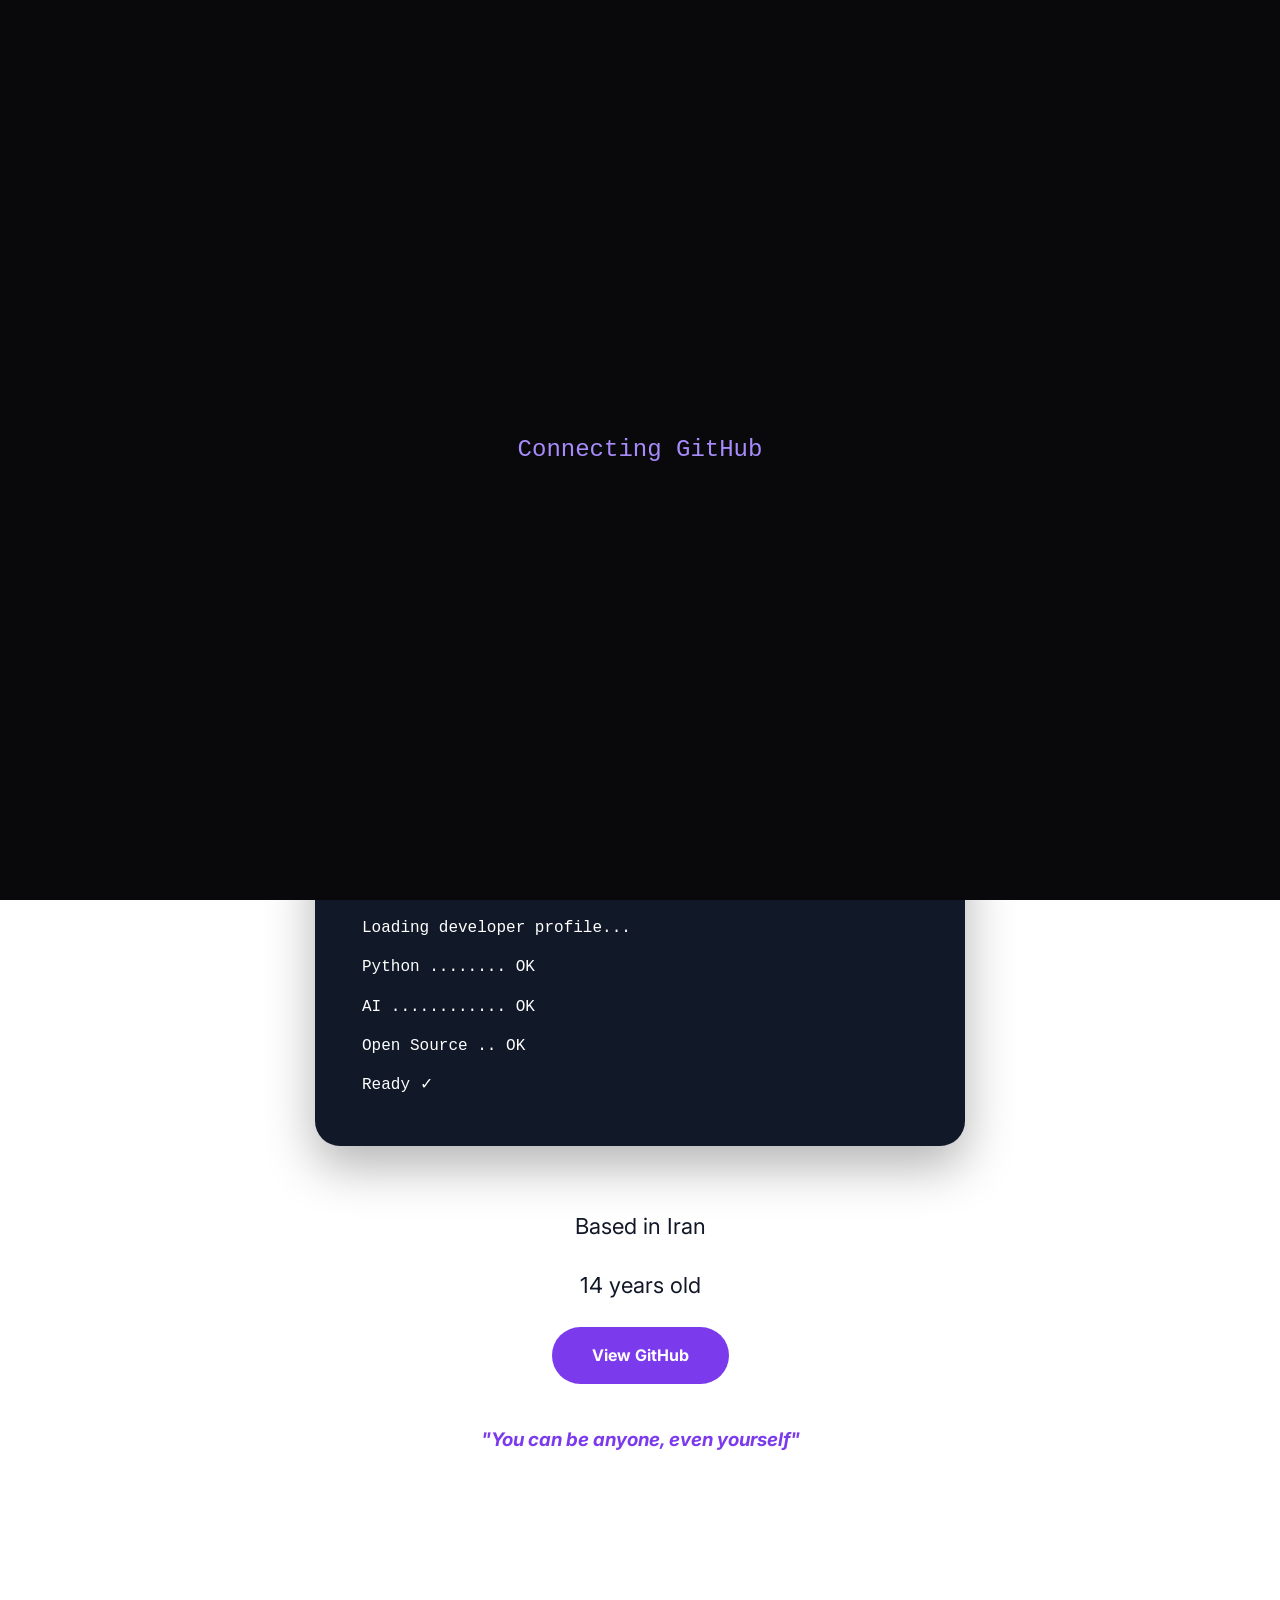
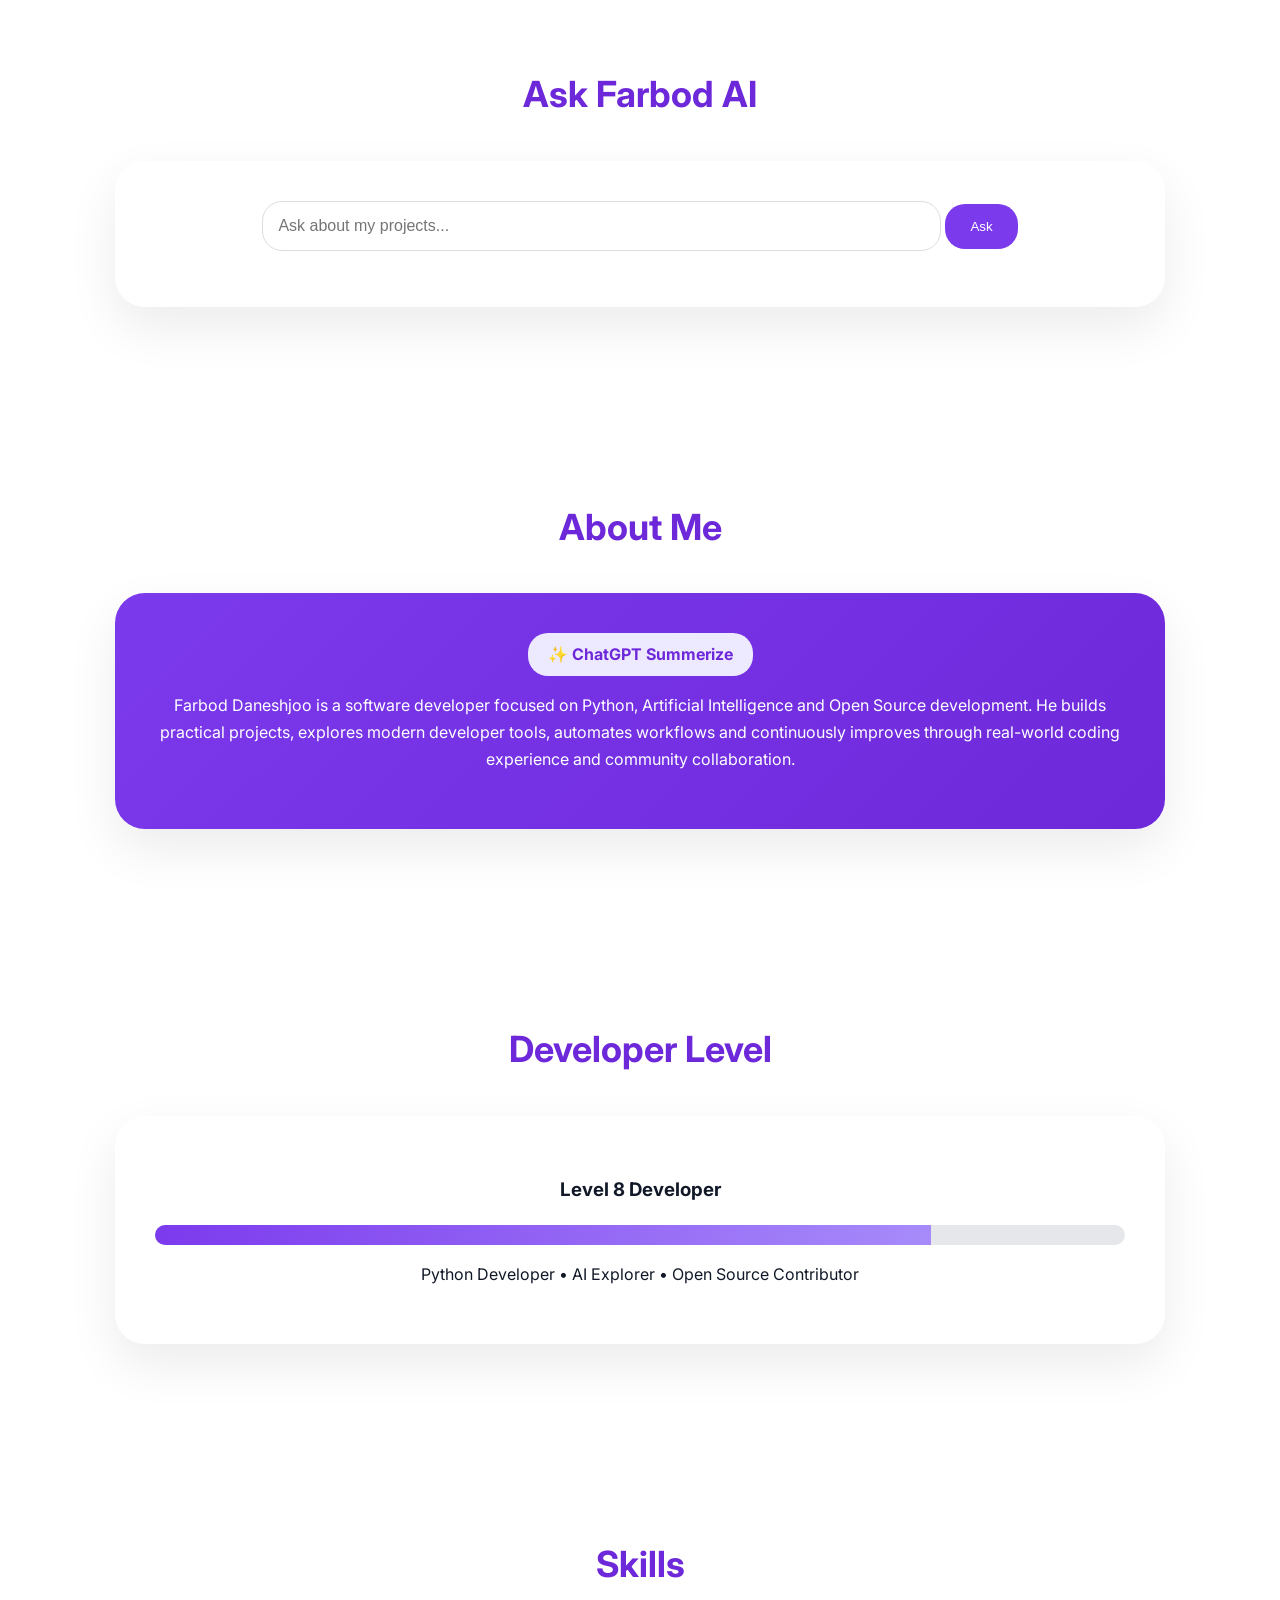
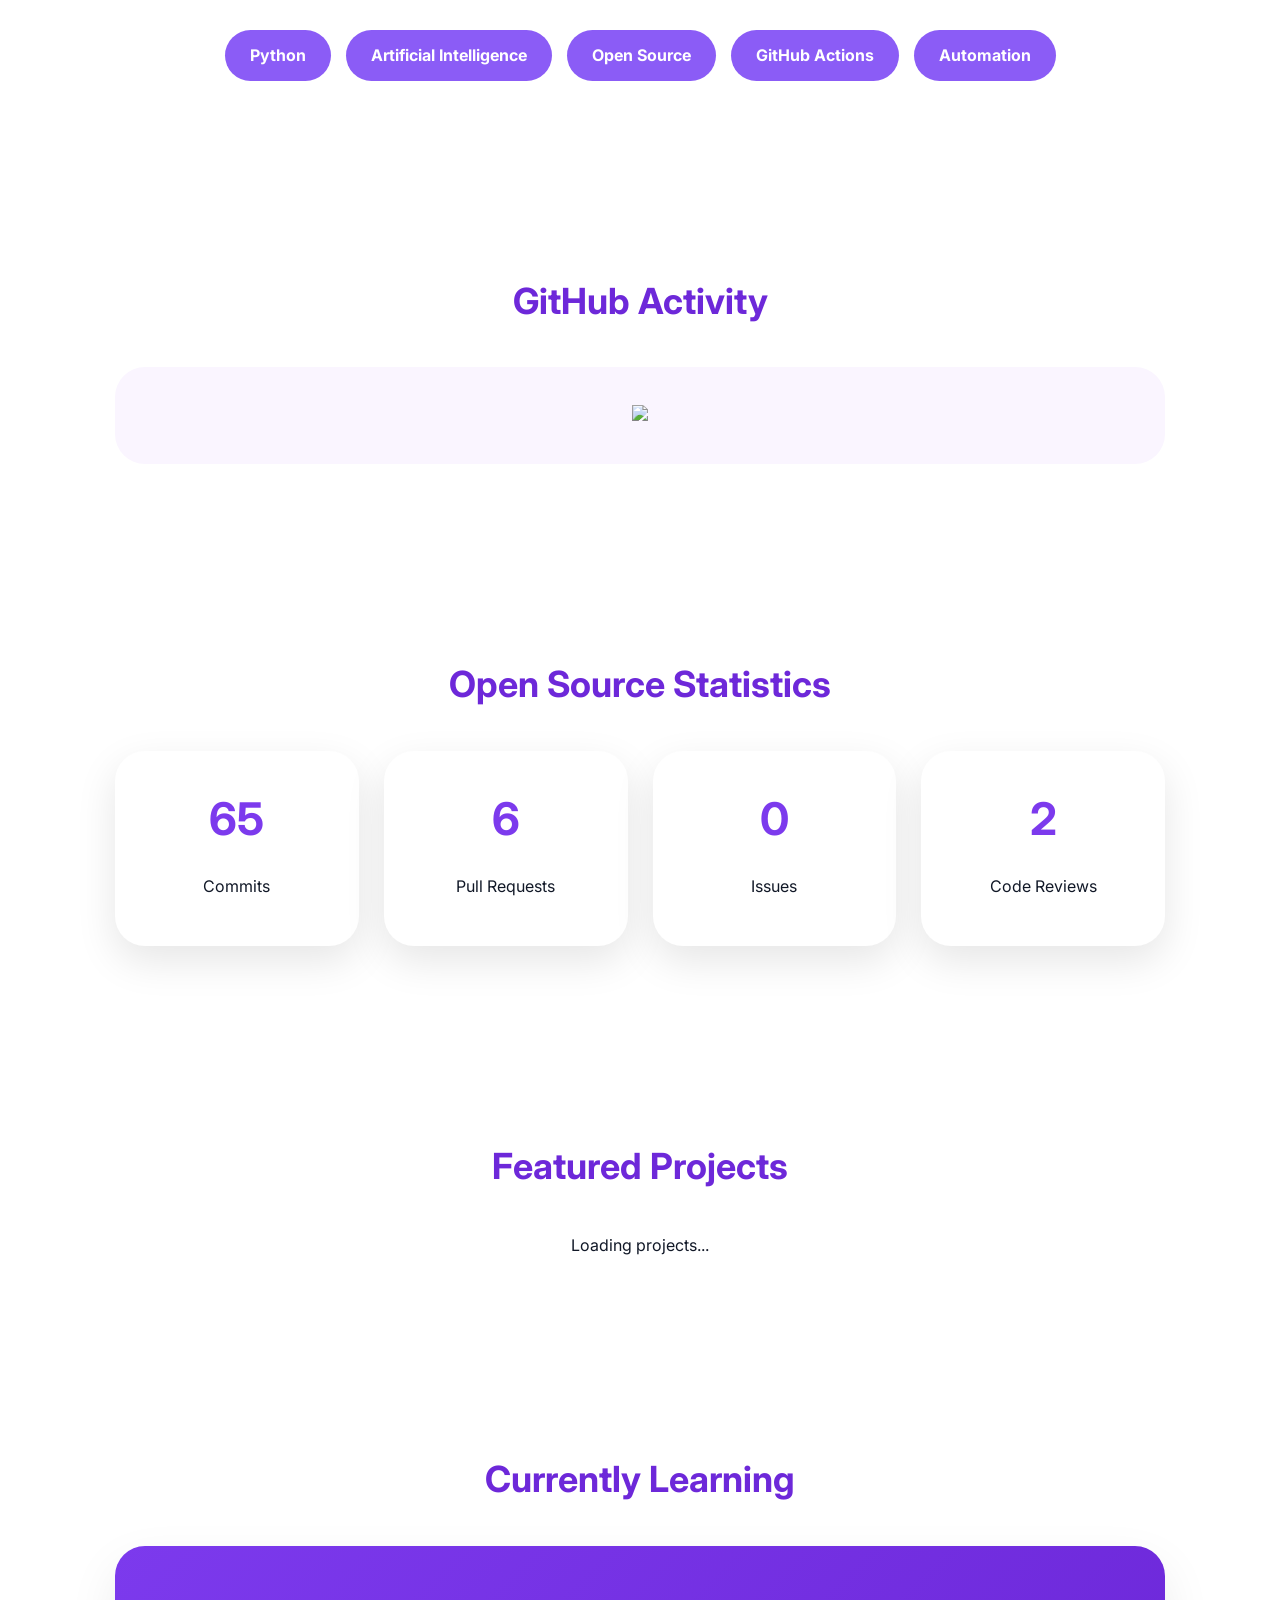
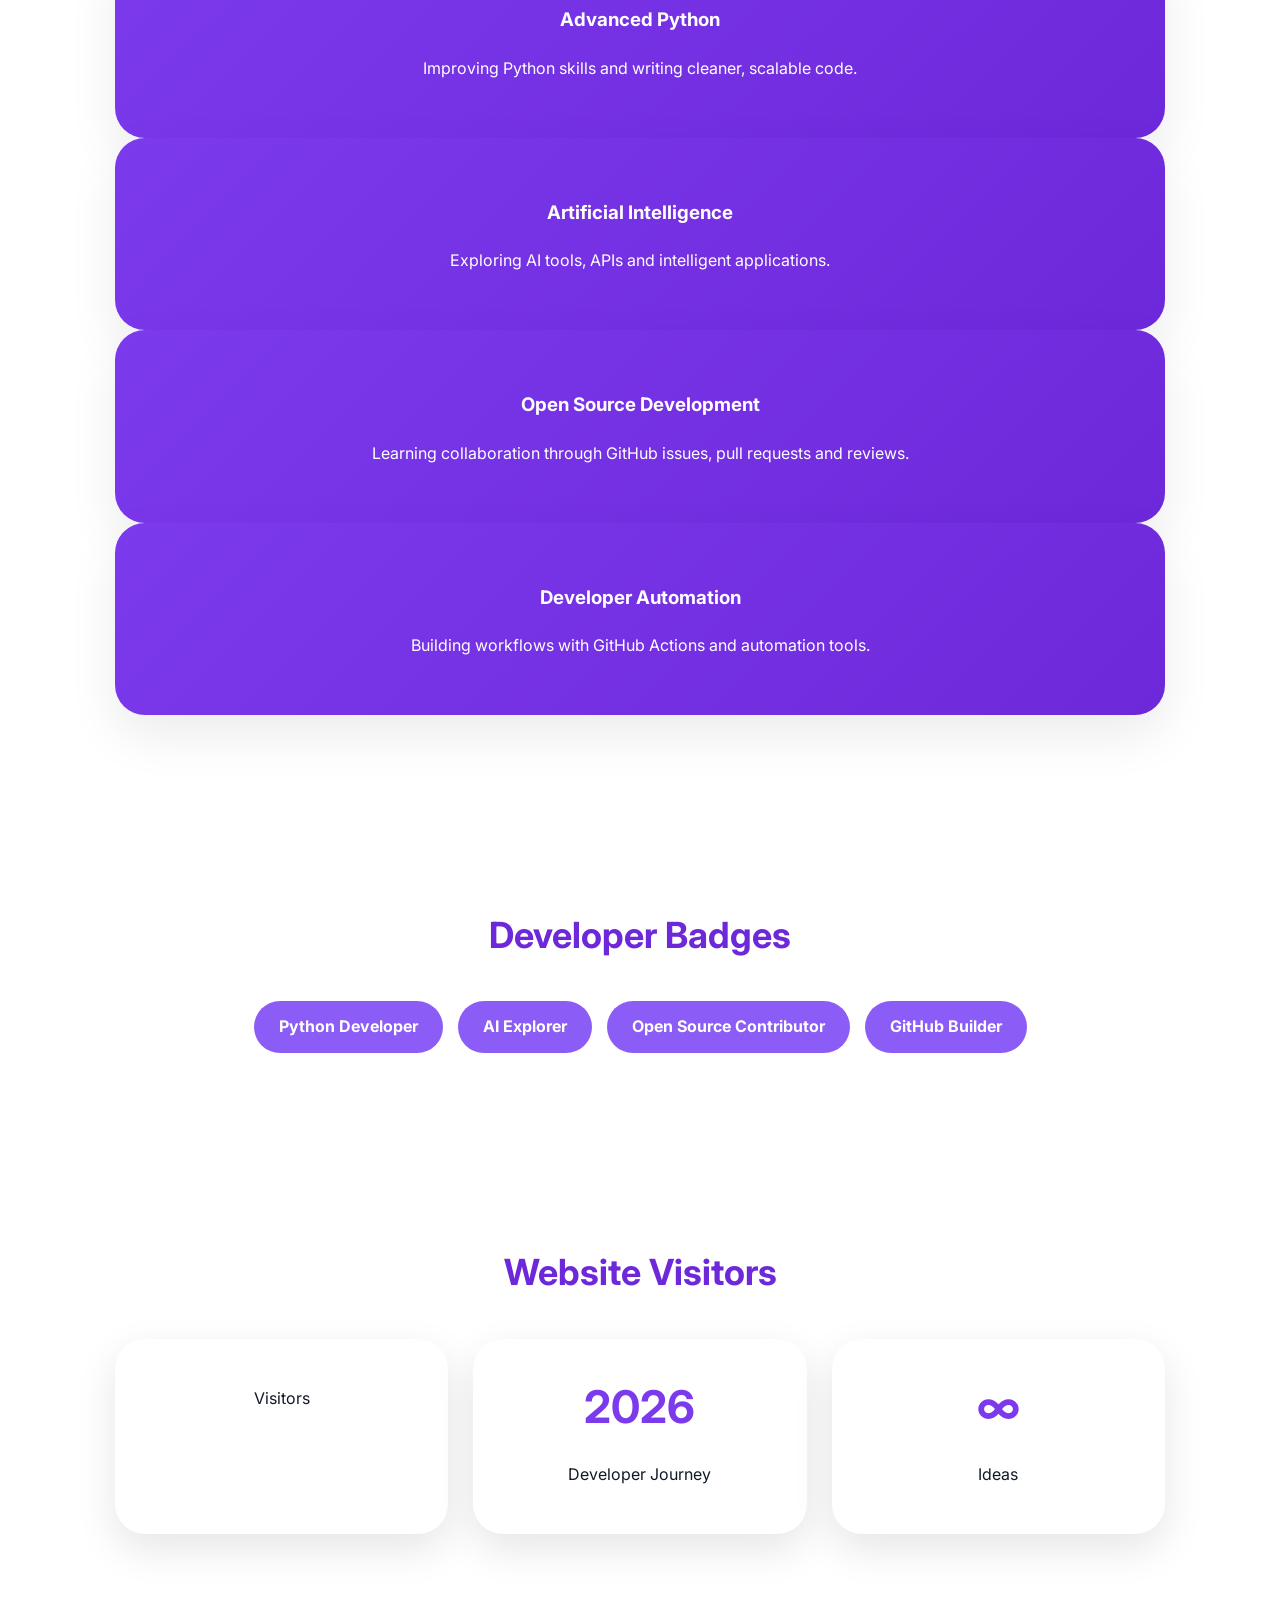
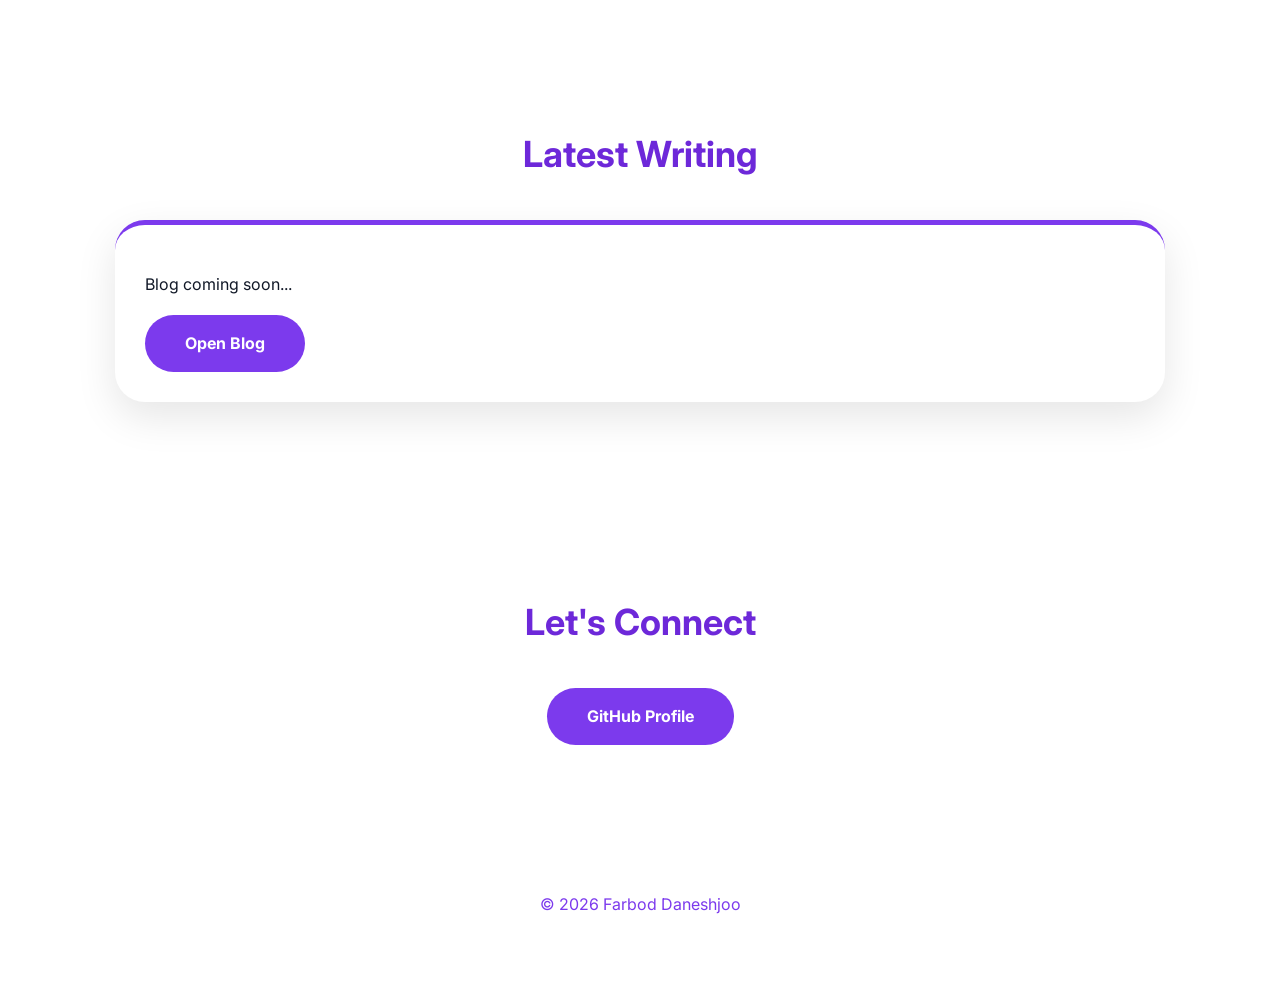
==== index.html @ c20aec93 "Update index.html" ====
<!DOCTYPE html>
<html lang="en">

<head>

<meta charset="UTF-8">

<meta name="viewport" content="width=device-width, initial-scale=1.0">


<title>
Farbod Daneshjoo | Software Developer
</title>


<meta name="description"
content="Farbod Daneshjoo - Software Developer focused on Python, AI and Open Source">


<link rel="preconnect" href="https://fonts.googleapis.com">

<link rel="preconnect" href="https://fonts.gstatic.com" crossorigin>


<link href="https://fonts.googleapis.com/css2?family=Inter:wght@400;500;600;700;800&display=swap" rel="stylesheet">


<link rel="stylesheet" href="style.css">


</head>



<body>



<!-- Loading -->

<div id="loader">

<div class="loader-text">

Initializing Farbod.dev

</div>

</div>









<!-- Navigation -->


<nav>


<h3>

FD

</h3>


<button id="theme-toggle">

🌙

</button>


</nav>









<!-- Hero -->


<header class="hero reveal">



<img

src="images/profile.png"

class="profile"

alt="Farbod Daneshjoo"

>





<h1>

Welcome, I'm Farbod Daneshjoo

</h1>



<h2>

Software Developer | Open Source Contributor

</h2>




<p>

Building projects with Python, Artificial Intelligence and Open Source.

</p>





<div class="terminal">


<p>

$ initialize farbod.dev

</p>


<p>

Loading developer profile...

</p>


<p>

Python ........ OK

</p>


<p>

AI ............ OK

</p>


<p>

Open Source .. OK

</p>


<p>

Ready ✓

</p>


</div>







<div class="personal-info">


<p>

Based in Iran

</p>


<p>

14 years old

</p>


</div>








<a

class="button"

href="https://github.com/FarbodDaneshjoo"

target="_blank">

View GitHub

</a>





<h3 class="motto">

"You can be anyone, 
  even yourself"

</h3>



</header>









<!-- AI -->


<section class="reveal">


<h2>

Ask Farbod AI

</h2>



<div class="ai-box">


<input

id="ai-input"

placeholder="Ask about my projects..."

>


<button id="ai-button">

Ask

</button>


<p id="ai-answer">

</p>



</div>



</section>









<!-- About -->


<section class="reveal">


<h2>

About Me

</h2>



<div class="card">


<div class="ai-label">

✨ ChatGPT Summerize

</div>




<p id="ai-summary">

Loading AI Summary...

</p>




</div>



</section>









<!-- Level -->


<section class="reveal">


<h2>

Developer Level

</h2>



<div class="level-box">


<h3>

Level 8 Developer

</h3>



<div class="progress">


<div></div>


</div>



<p>

Python Developer • AI Explorer • Open Source Contributor

</p>



</div>



</section>









<!-- Skills -->


<section class="reveal">


<h2>

Skills

</h2>



<div class="skills">


<span>

Python

</span>



<span>

Artificial Intelligence

</span>



<span>

Open Source

</span>



<span>

GitHub Actions

</span>



<span>

Automation

</span>



</div>


</section>









<!-- Activity -->


<section class="reveal">


<h2>

GitHub Activity

</h2>



<div class="activity-box">


<img

class="activity"

src="https://ghchart.rshah.org/7c3aed/FarbodDaneshjoo"

>


</div>



</section>









<!-- Stats -->


<section class="reveal">


<h2>

Open Source Statistics

</h2>




<div class="stats">


<div>

<h3 id="commits">

0

</h3>

<p>

Commits

</p>

</div>




<div>

<h3 id="prs">

0

</h3>

<p>

Pull Requests

</p>

</div>




<div>

<h3 id="issues">

0

</h3>

<p>

Issues

</p>

</div>





<div>

<h3 id="reviews">

0

</h3>

<p>

Code Reviews

</p>

</div>




</div>


</section>









<!-- Projects -->


<section class="reveal">


<h2>

Featured Projects

</h2>




<div id="projects">


Loading projects...

</div>



</section>









<!-- Learning -->


<section class="reveal">


<h2>

Currently Learning

</h2>



<div id="learning">

Loading...

</div>



</section>









<!-- Badges -->


<section class="reveal">


<h2>

Developer Badges

</h2>



<div class="badges">


<span>

Python Developer

</span>



<span>

AI Explorer

</span>



<span>

Open Source Contributor

</span>



<span>

GitHub Builder

</span>



</div>



</section>









<!-- Visitor -->


<section class="reveal">


<h2>

Website Visitors

</h2>




<div class="stats">


<div>


<h3 id="visitor-count">

0

</h3>


<p>

Visitors

</p>


</div>




<div>


<h3>

2026

</h3>


<p>

Developer Journey

</p>


</div>




<div>


<h3>

∞

</h3>


<p>

Ideas

</p>


</div>



</div>



</section>









<!-- Blog -->


<section class="reveal">


<h2>

Latest Writing

</h2>



<div class="repo">


<p>

Blog coming soon...

</p>


<a

class="button"

href="blog/">

Open Blog

</a>


</div>



</section>









<!-- Contact -->


<section class="reveal">


<h2>

Let's Connect

</h2>



<a

class="button"

href="https://github.com/FarbodDaneshjoo"

target="_blank">

GitHub Profile

</a>



</section>









<footer>


<p>

© 2026 Farbod Daneshjoo

</p>


</footer>







<script src="script.js"></script>


</body>

</html>
---- style.css ----
*{
box-sizing:border-box;
}


:root{

--primary:#7c3aed;

--secondary:#6d28d9;

--light:#ffffff;

--text:#111827;

--card:#ffffff;

--background:#ffffff;

}



.dark{

--background:#09090b;

--text:#f9fafb;

--card:#18181b;

}




html{

scroll-behavior:smooth;

}



body{

margin:0;

background:var(--background);

color:var(--text);

font-family:"Inter",Arial,sans-serif;

transition:.4s;

line-height:1.7;

}




/* Loader */


#loader{

position:fixed;

inset:0;

background:#09090b;

display:flex;

align-items:center;

justify-content:center;

z-index:9999;

}



.loader-text{

color:#a78bfa;

font-size:24px;

font-family:monospace;

animation:pulse 1.5s infinite;

}



@keyframes pulse{

50%{

opacity:.4;

}

}







/* Navbar */


nav{

position:sticky;

top:0;

z-index:100;

display:flex;

justify-content:space-between;

align-items:center;

padding:20px 50px;

background:rgba(255,255,255,.7);

backdrop-filter:blur(15px);

}



.dark nav{

background:rgba(9,9,11,.7);

}



nav h3{

font-size:30px;

color:var(--primary);

}





#theme-toggle{

border:none;

background:#ede9fe;

padding:12px 18px;

border-radius:30px;

cursor:pointer;

font-size:18px;

}







section,
header{

max-width:1100px;

margin:auto;

padding:80px 25px;

text-align:center;

}







/* Hero */


.hero{

min-height:100vh;

display:flex;

flex-direction:column;

align-items:center;

justify-content:center;

}



.profile{

width:190px;

height:190px;

border-radius:50%;

object-fit:cover;

border:6px solid var(--primary);

box-shadow:

0 0 50px rgba(124,58,237,.35);

}




h1{

font-size:65px;

font-weight:800;

color:var(--primary);

margin:25px 0;

}



h2{

font-size:36px;

color:var(--secondary);

margin-bottom:35px;

}



.hero p{

font-size:22px;

max-width:700px;

}



.motto{

margin-top:40px;

color:var(--primary);

font-style:italic;

}







/* Terminal */


.terminal{

background:#111827;

color:white;

text-align:left;

padding:35px;

border-radius:25px;

max-width:650px;

width:100%;

margin:40px 0;

font-family:monospace;

box-shadow:

0 20px 50px rgba(0,0,0,.3);

}



.terminal span{

color:#a78bfa;

}



.terminal p{

margin:12px;

font-size:16px;

}







.button{

display:inline-block;

padding:15px 40px;

background:var(--primary);

color:white;

border-radius:40px;

text-decoration:none;

font-weight:700;

transition:.3s;

}



.button:hover{

transform:translateY(-5px);

background:var(--secondary);

}









/* AI */


.ai-box,
.card,
.level-box{

background:var(--card);

border-radius:30px;

padding:40px;

box-shadow:

0 20px 50px rgba(0,0,0,.08);

}



.card{

background:linear-gradient(
135deg,
#7c3aed,
#6d28d9
);

color:white;

}



.ai-label{

display:inline-block;

background:#ede9fe;

color:#6d28d9;

padding:8px 20px;

border-radius:20px;

font-weight:700;

}



.ai-box input{

width:70%;

padding:15px;

border-radius:20px;

border:1px solid #ddd;

font-size:16px;

}



.ai-box button{

padding:15px 25px;

border:none;

border-radius:20px;

background:var(--primary);

color:white;

cursor:pointer;

}







/* Level */


.progress{

height:20px;

background:#e5e7eb;

border-radius:20px;

overflow:hidden;

}



.progress div{

height:100%;

width:80%;

background:linear-gradient(
90deg,
#7c3aed,
#a78bfa
);

}







/* Skills */


.skills,
.badges{

display:flex;

justify-content:center;

gap:15px;

flex-wrap:wrap;

}



.skills span,
.badges span{

background:#8b5cf6;

color:white;

padding:12px 25px;

border-radius:30px;

font-weight:700;

}







/* Activity */


.activity-box{

background:#faf5ff;

padding:35px;

border-radius:30px;

}



.activity{

width:100%;

}







/* Stats */


.stats{

display:grid;

grid-template-columns:
repeat(auto-fit,minmax(200px,1fr));

gap:25px;

}



.stats div{

background:var(--card);

padding:30px;

border-radius:30px;

box-shadow:

0 15px 40px rgba(0,0,0,.1);

}



.stats h3{

font-size:45px;

color:var(--primary);

margin:0;

}







/* Projects */


#projects{

display:grid;

grid-template-columns:
repeat(auto-fit,minmax(300px,1fr));

gap:30px;

}



.repo{

background:var(--card);

padding:30px;

border-radius:30px;

text-align:left;

box-shadow:

0 15px 40px rgba(0,0,0,.1);

transition:.3s;

border-top:5px solid var(--primary);

}



.repo:hover{

transform:translateY(-12px);

box-shadow:

0 30px 60px rgba(124,58,237,.25);

}







/* Reveal */


.reveal{

opacity:0;

transform:translateY(60px);

transition:1s;

}



.reveal.active{

opacity:1;

transform:translateY(0);

}







footer{

text-align:center;

padding:50px;

color:var(--primary);

}





@media(max-width:700px){


h1{

font-size:40px;

}



h2{

font-size:28px;

}



nav{

padding:20px;

}



.ai-box input{

width:100%;

margin-bottom:15px;

}



}
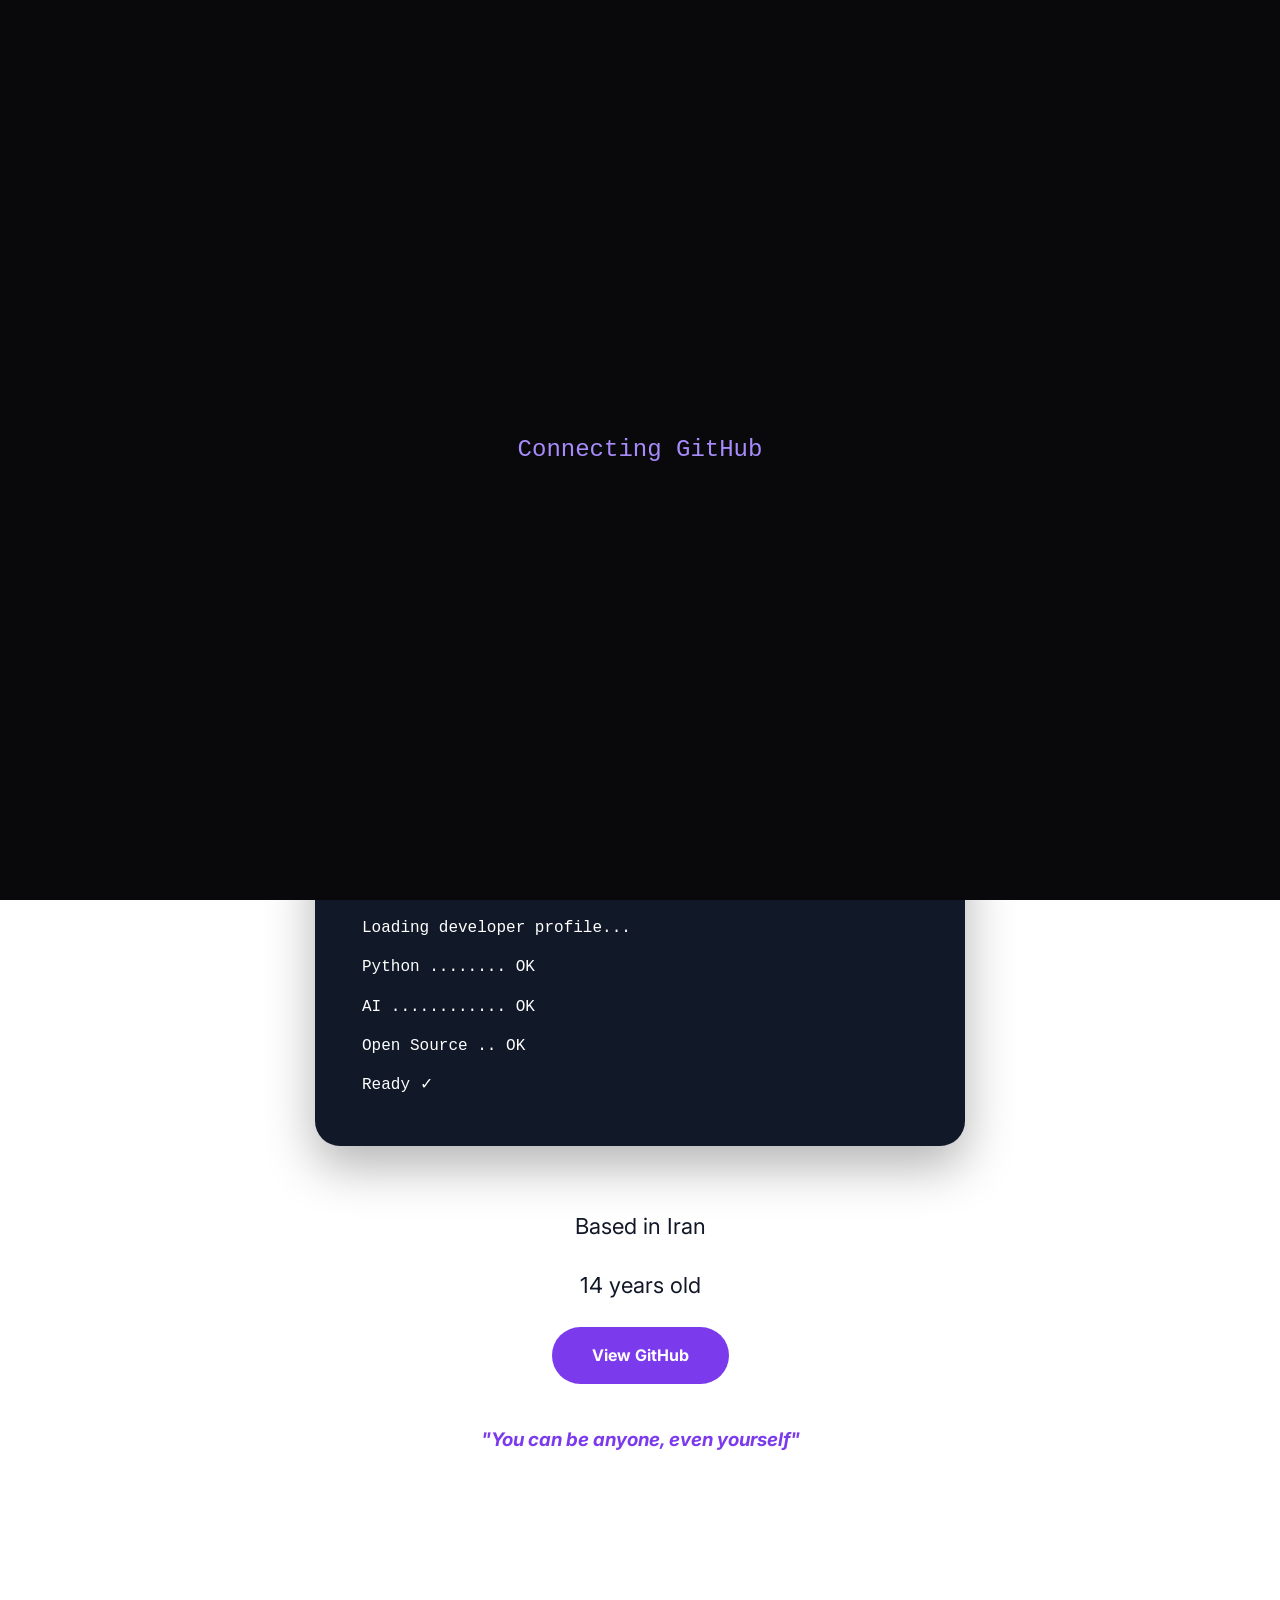
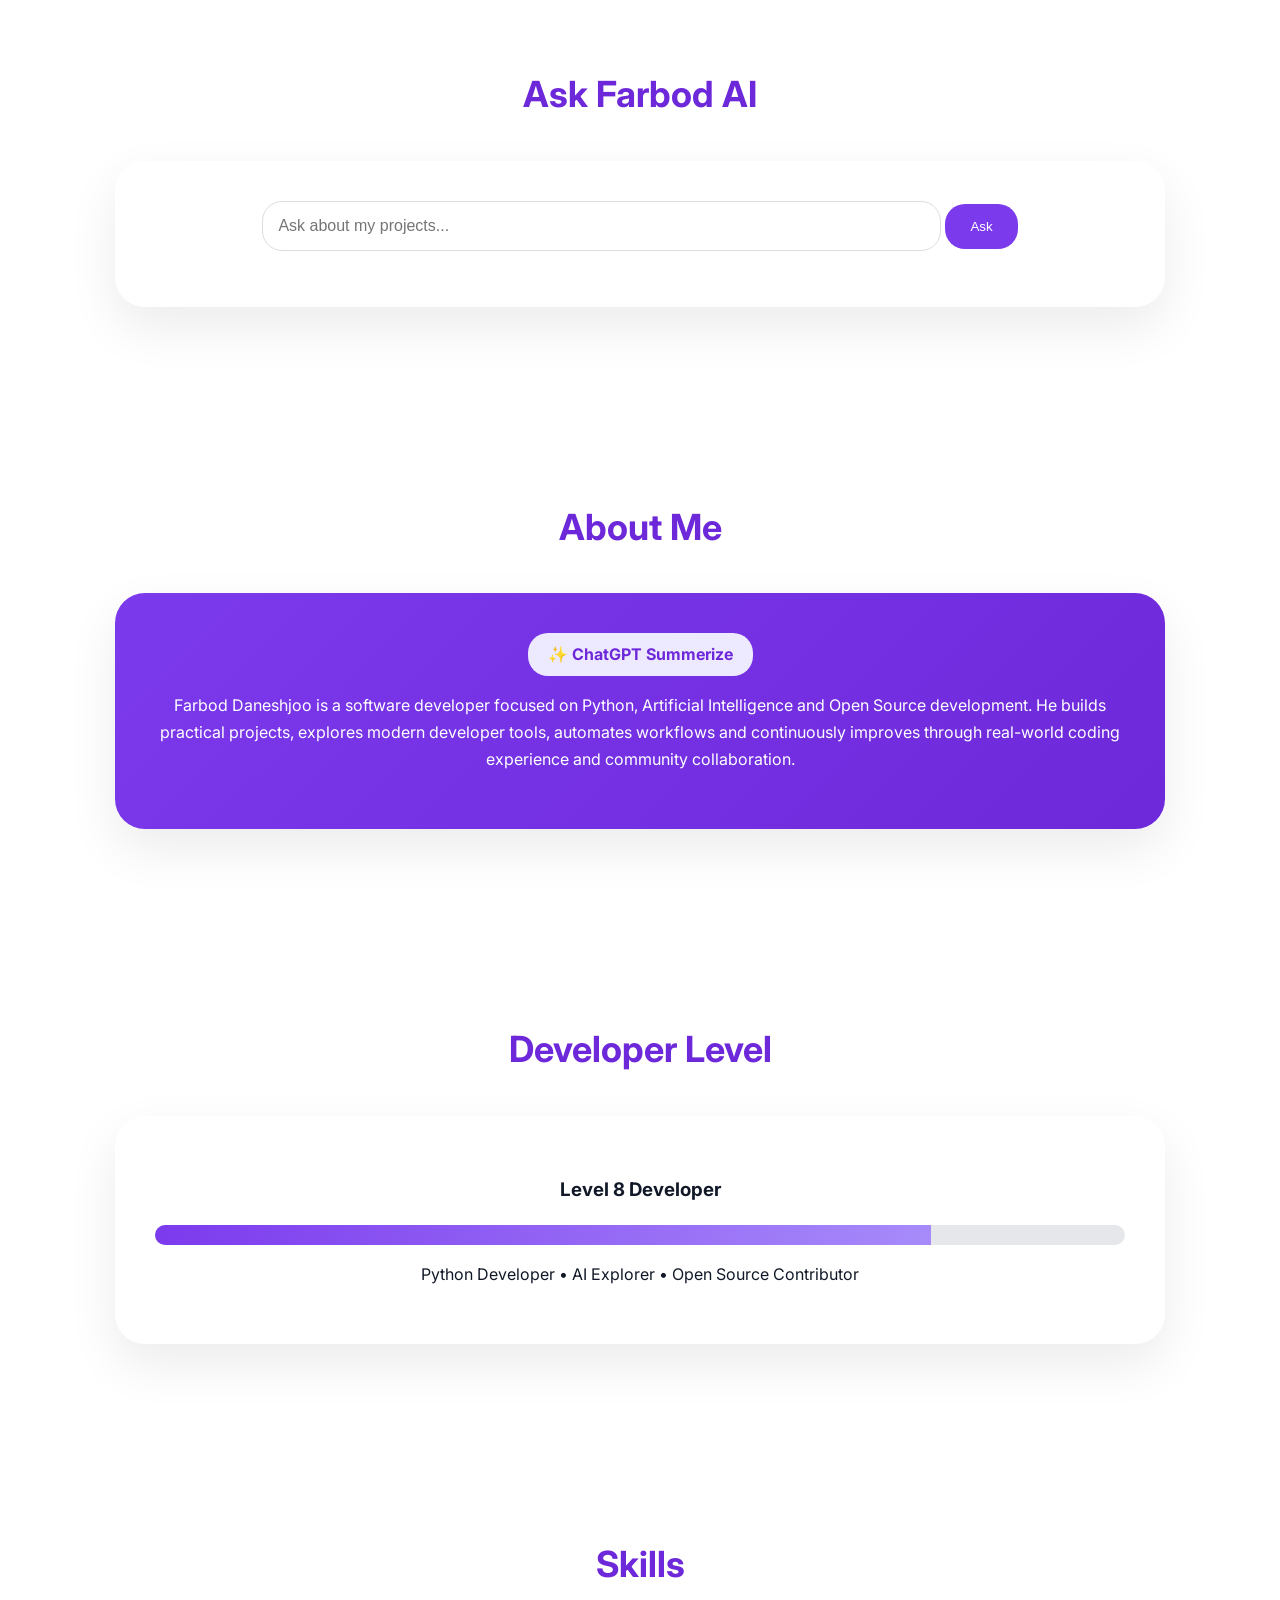
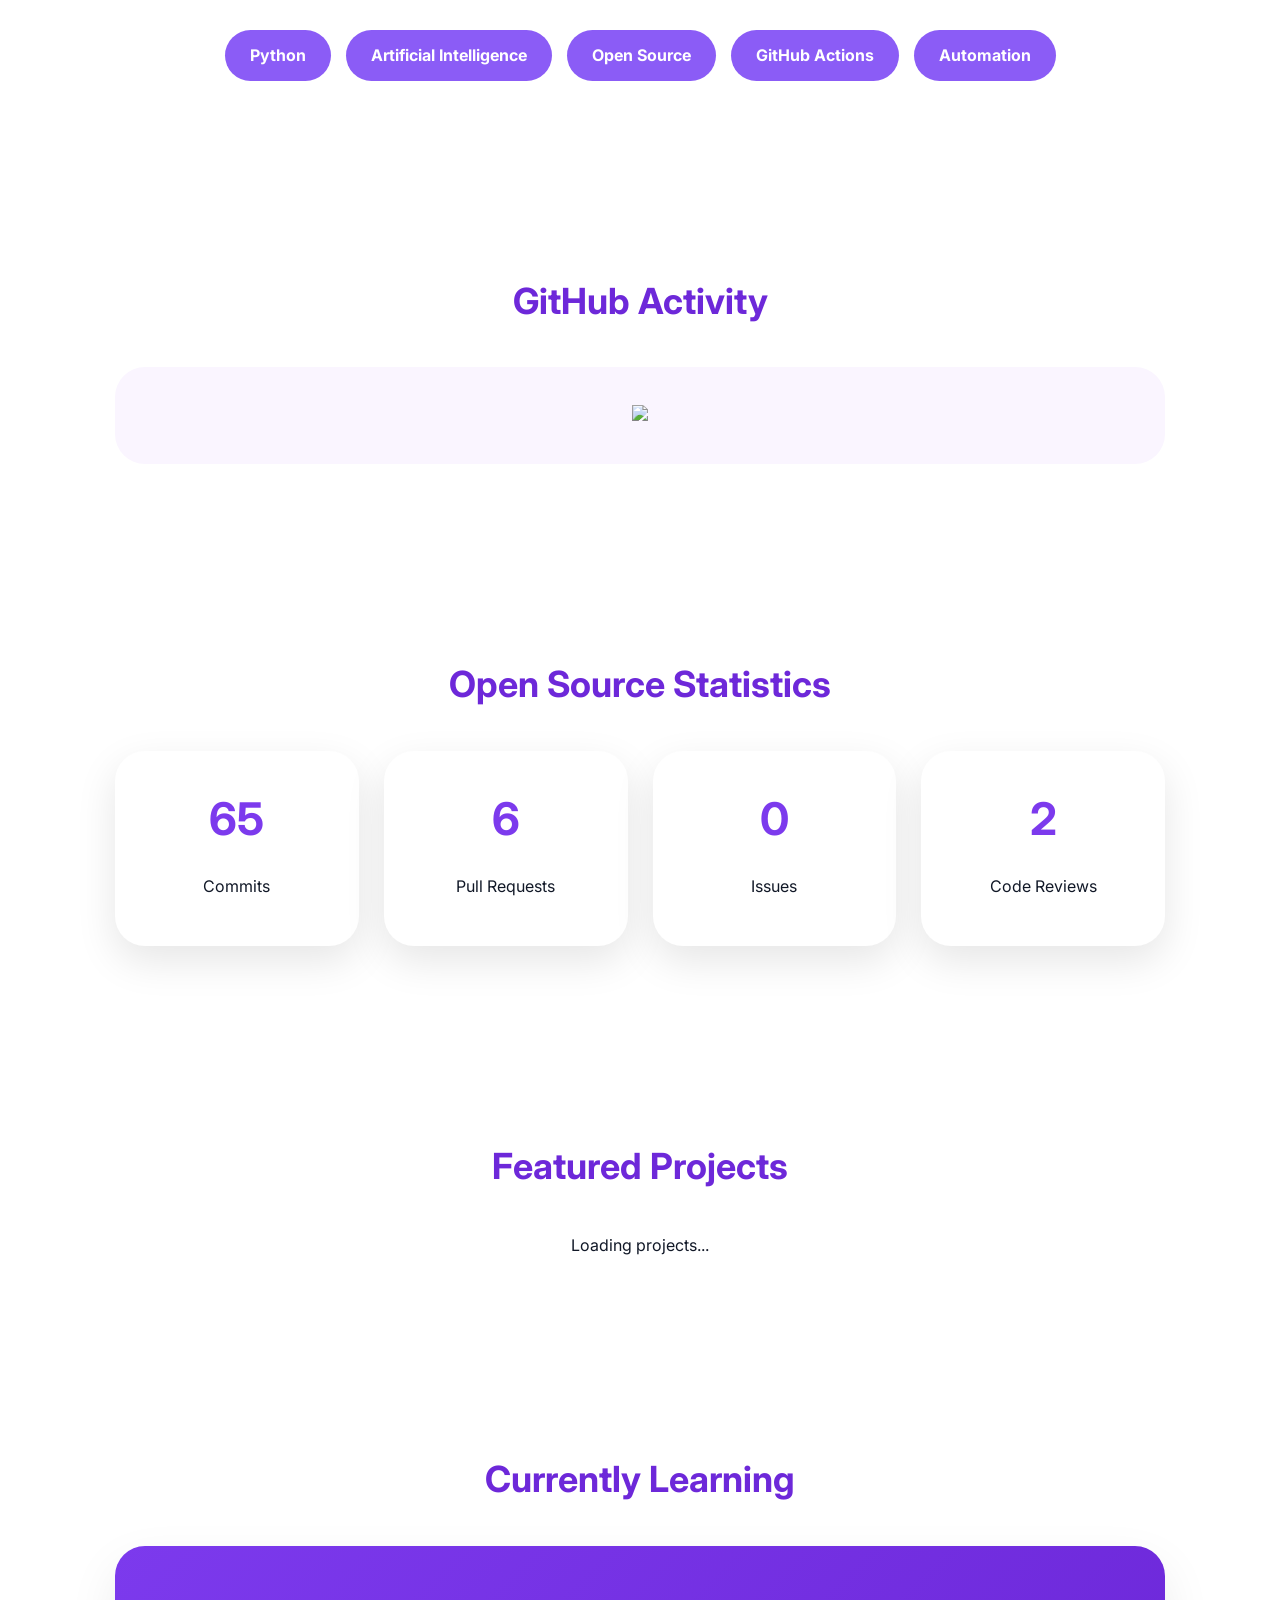
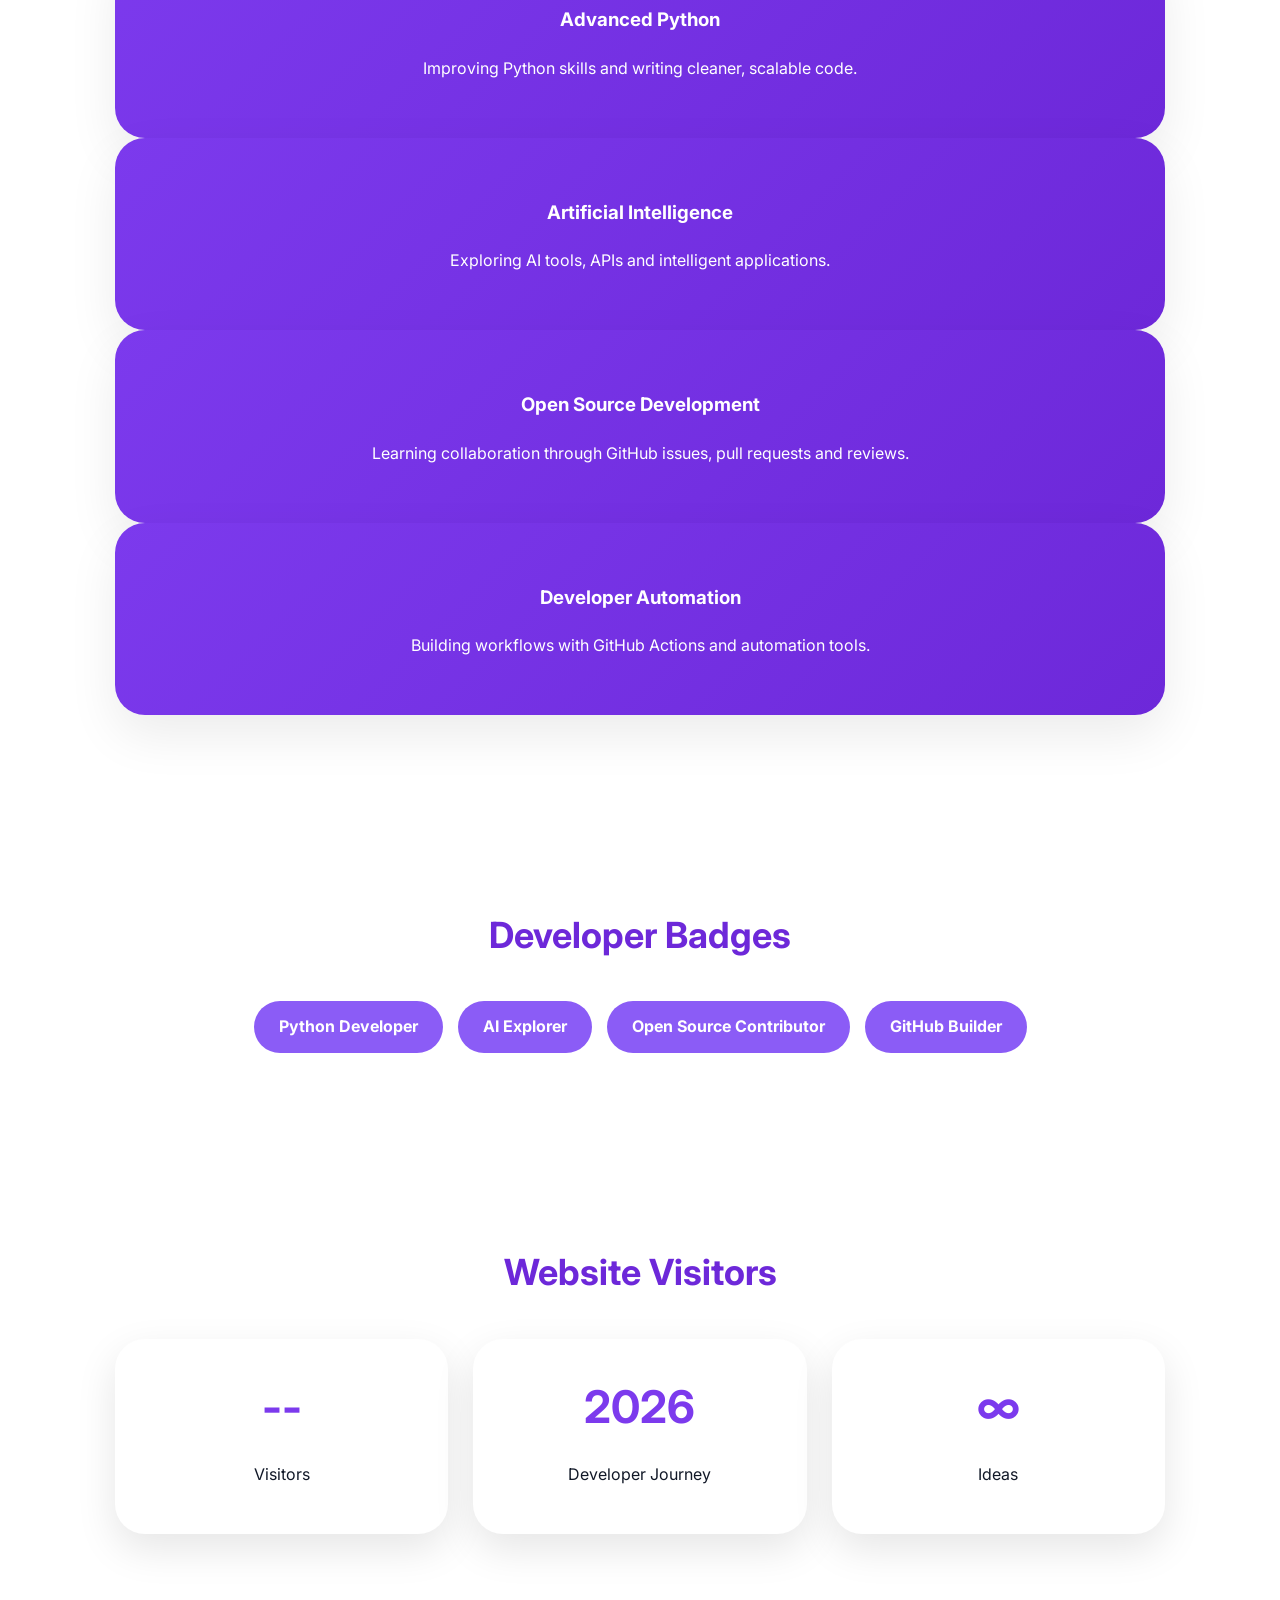
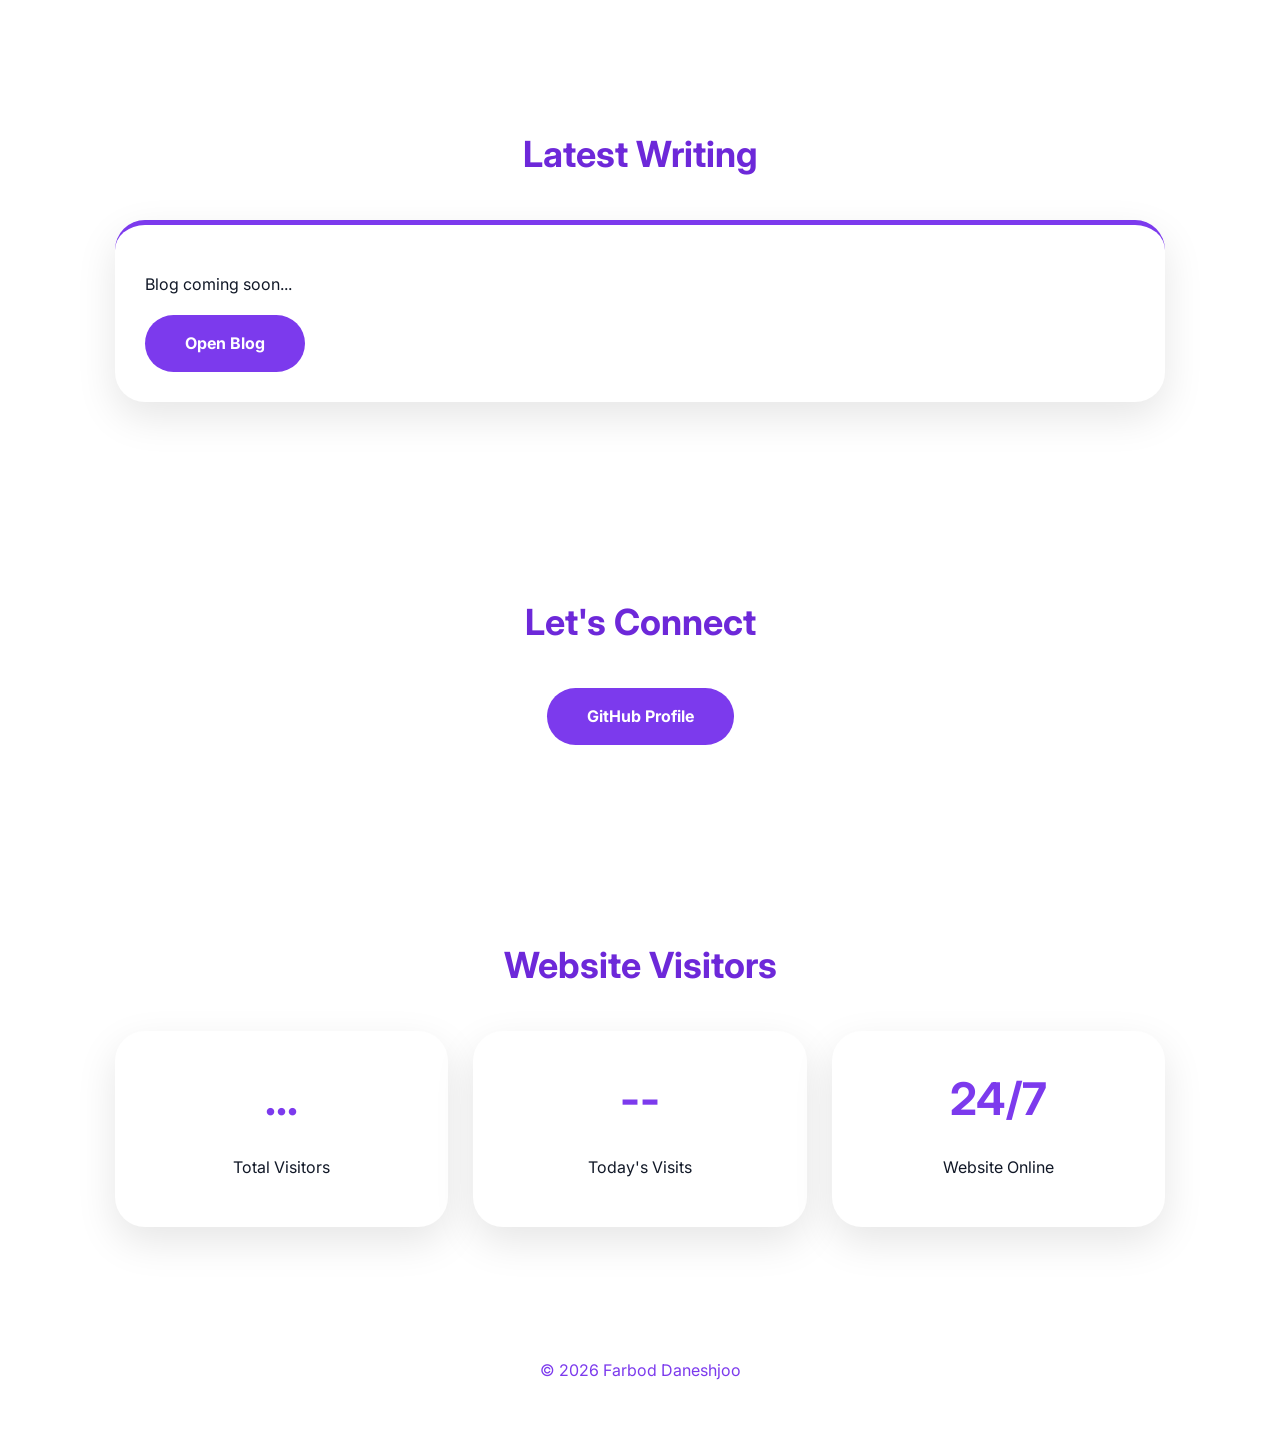
==== commit 9156f9b7: "Update index.html" ====
--- a/index.html
+++ b/index.html
@@ -930,24 +930,58 @@
 
 </section>
 
-
-
-
-
-
-
-
+<section class="reveal">
+
+    <h2>
+        Website Visitors
+    </h2>
+
+    <div class="stats">
+
+        <div>
+
+            <h3 id="visitor-count">
+                ...
+            </h3>
+
+            <p>
+                Total Visitors
+            </p>
+
+        </div>
+
+        <div>
+
+            <h3 id="today-count">
+                ...
+            </h3>
+
+            <p>
+                Today's Visits
+            </p>
+
+        </div>
+
+        <div>
+
+            <h3>
+                24/7
+            </h3>
+
+            <p>
+                Website Online
+            </p>
+
+        </div>
+
+    </div>
+
+</section>
 
 <footer>
 
-
-<p>
-
 © 2026 Farbod Daneshjoo
 
-</p>
-
-
 </footer>
 
 
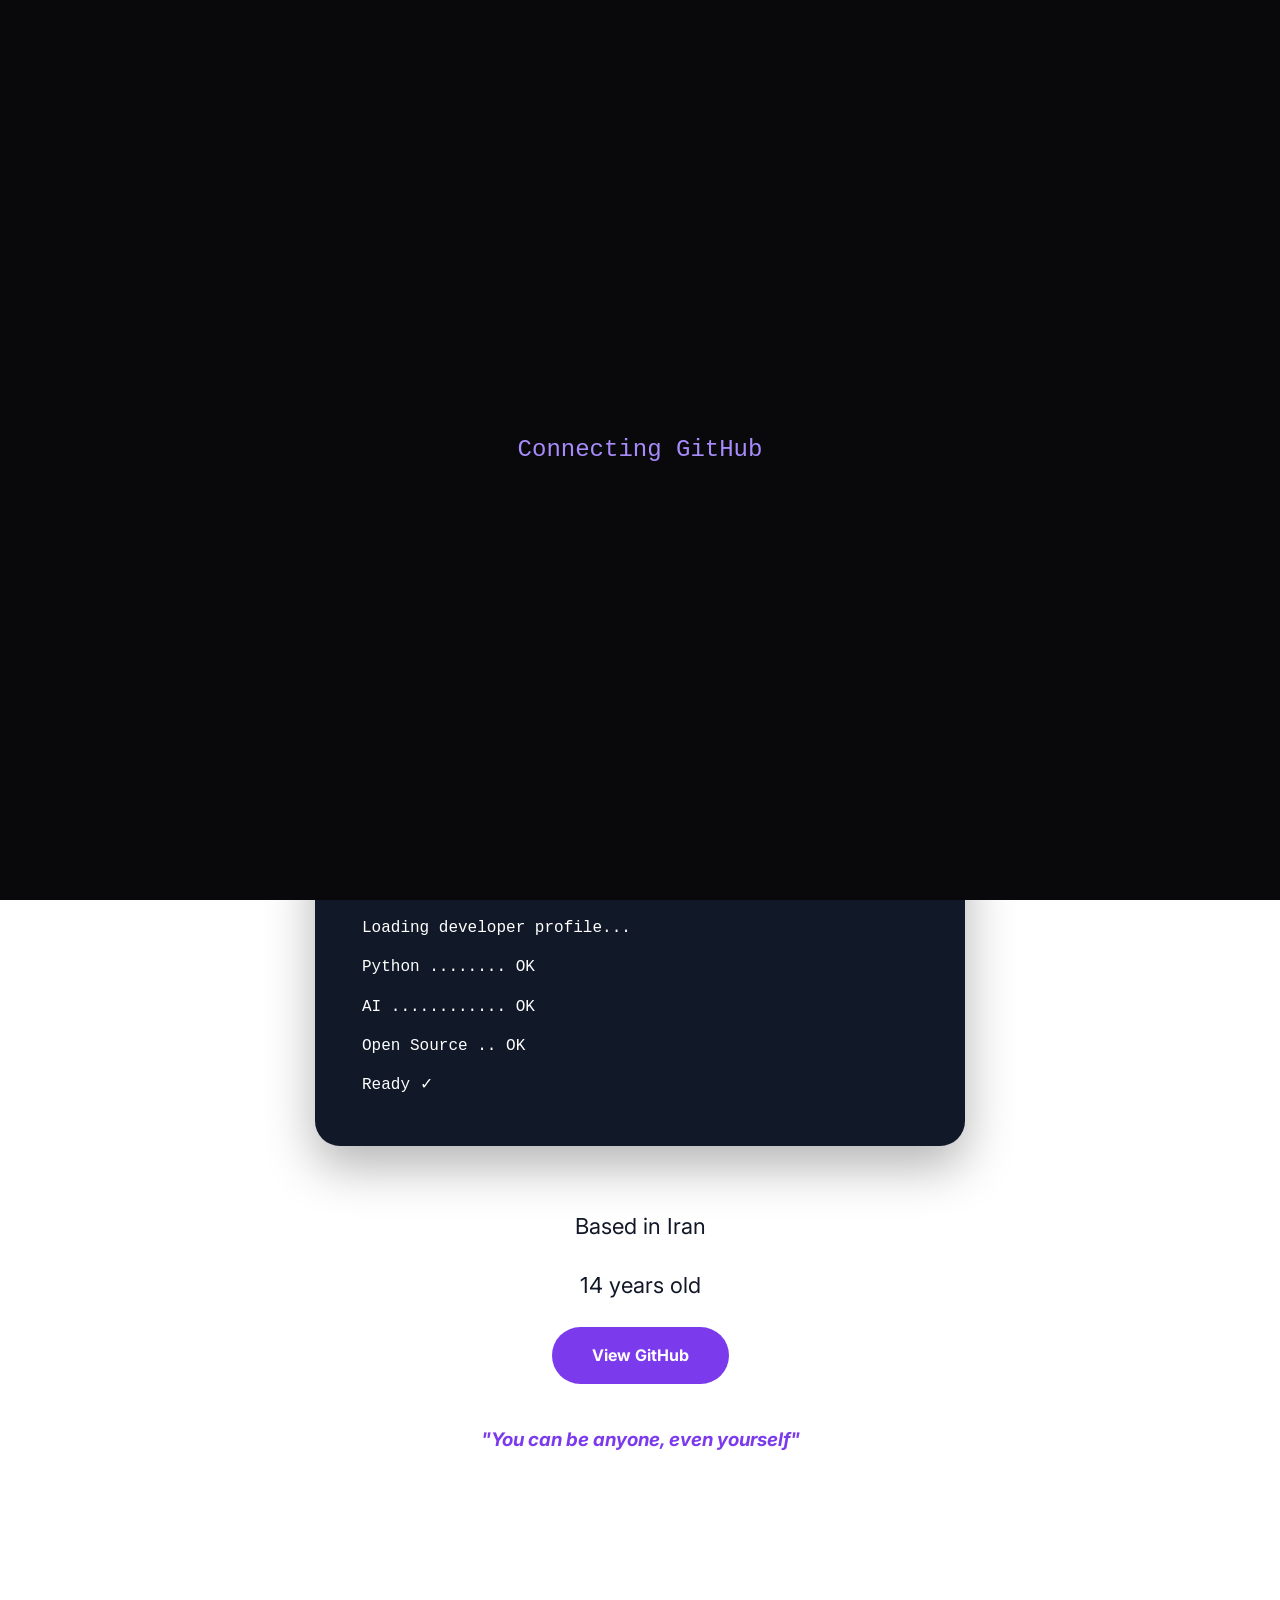
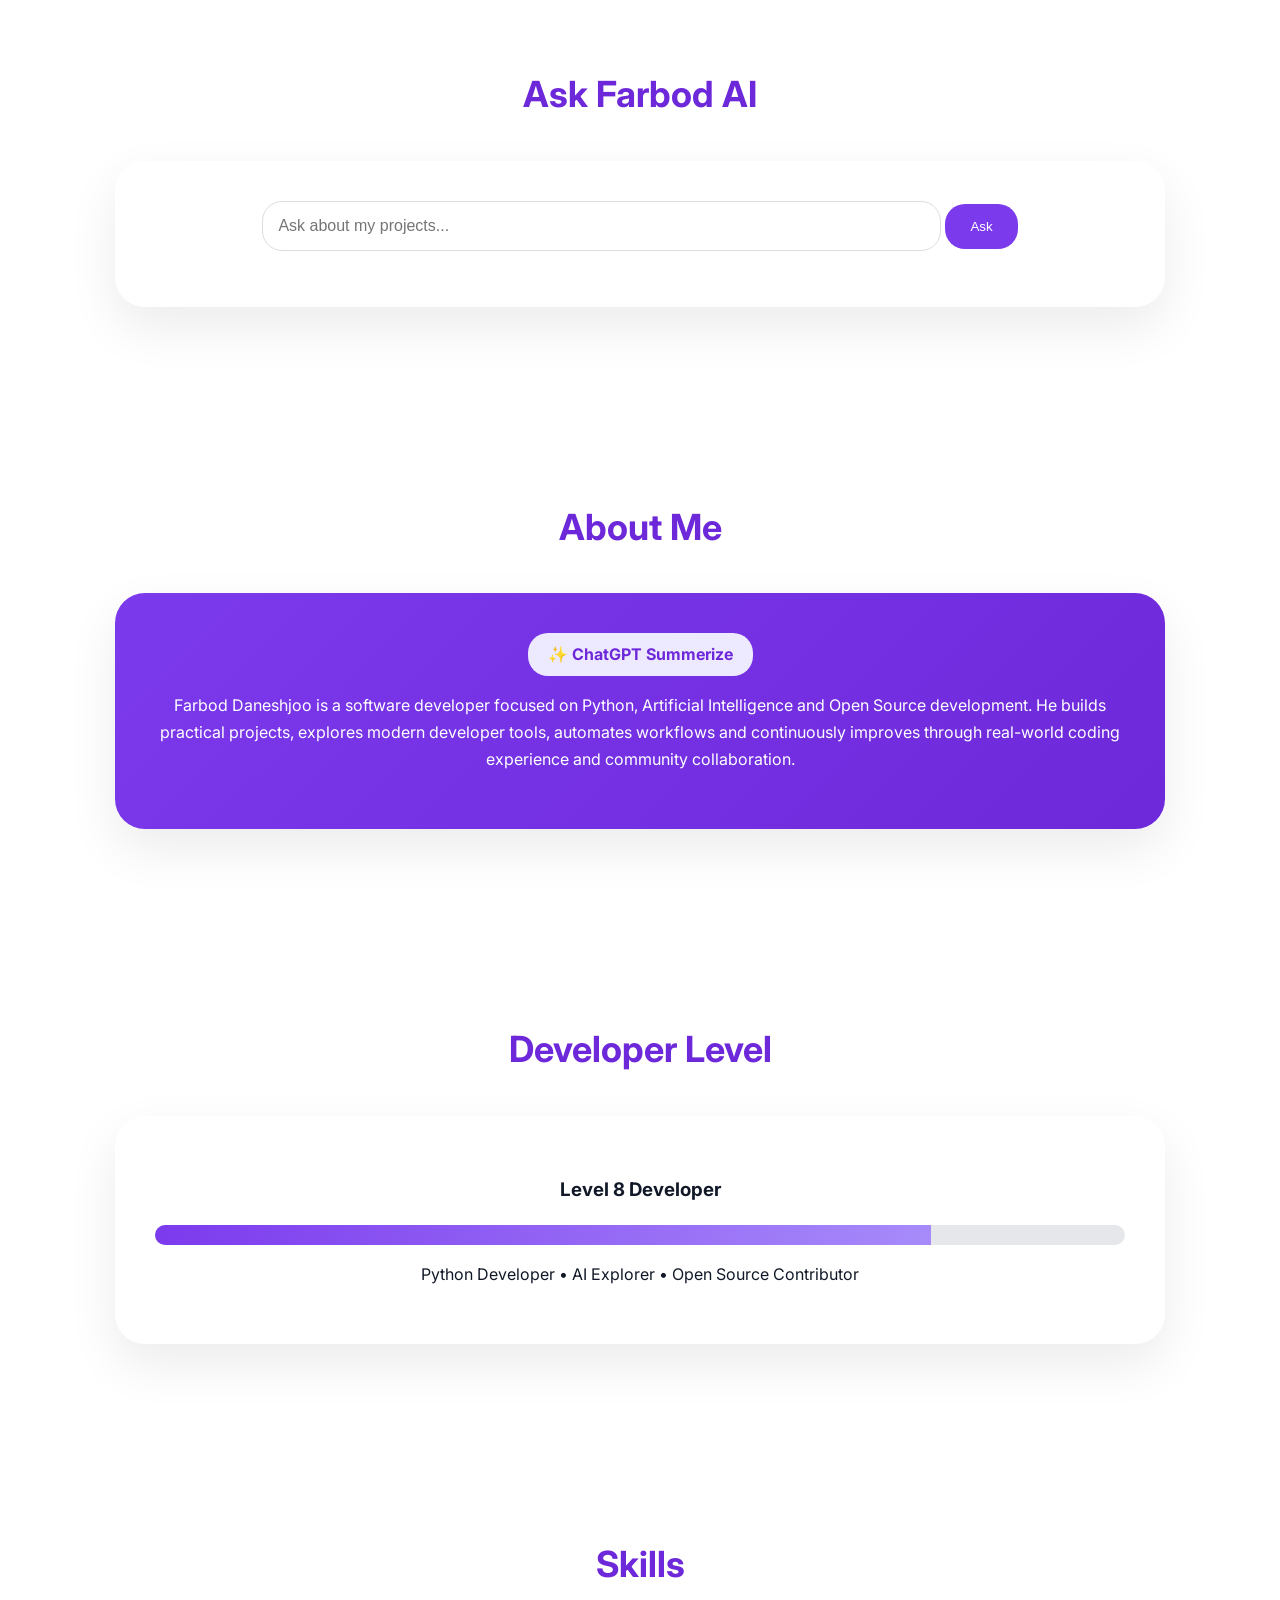
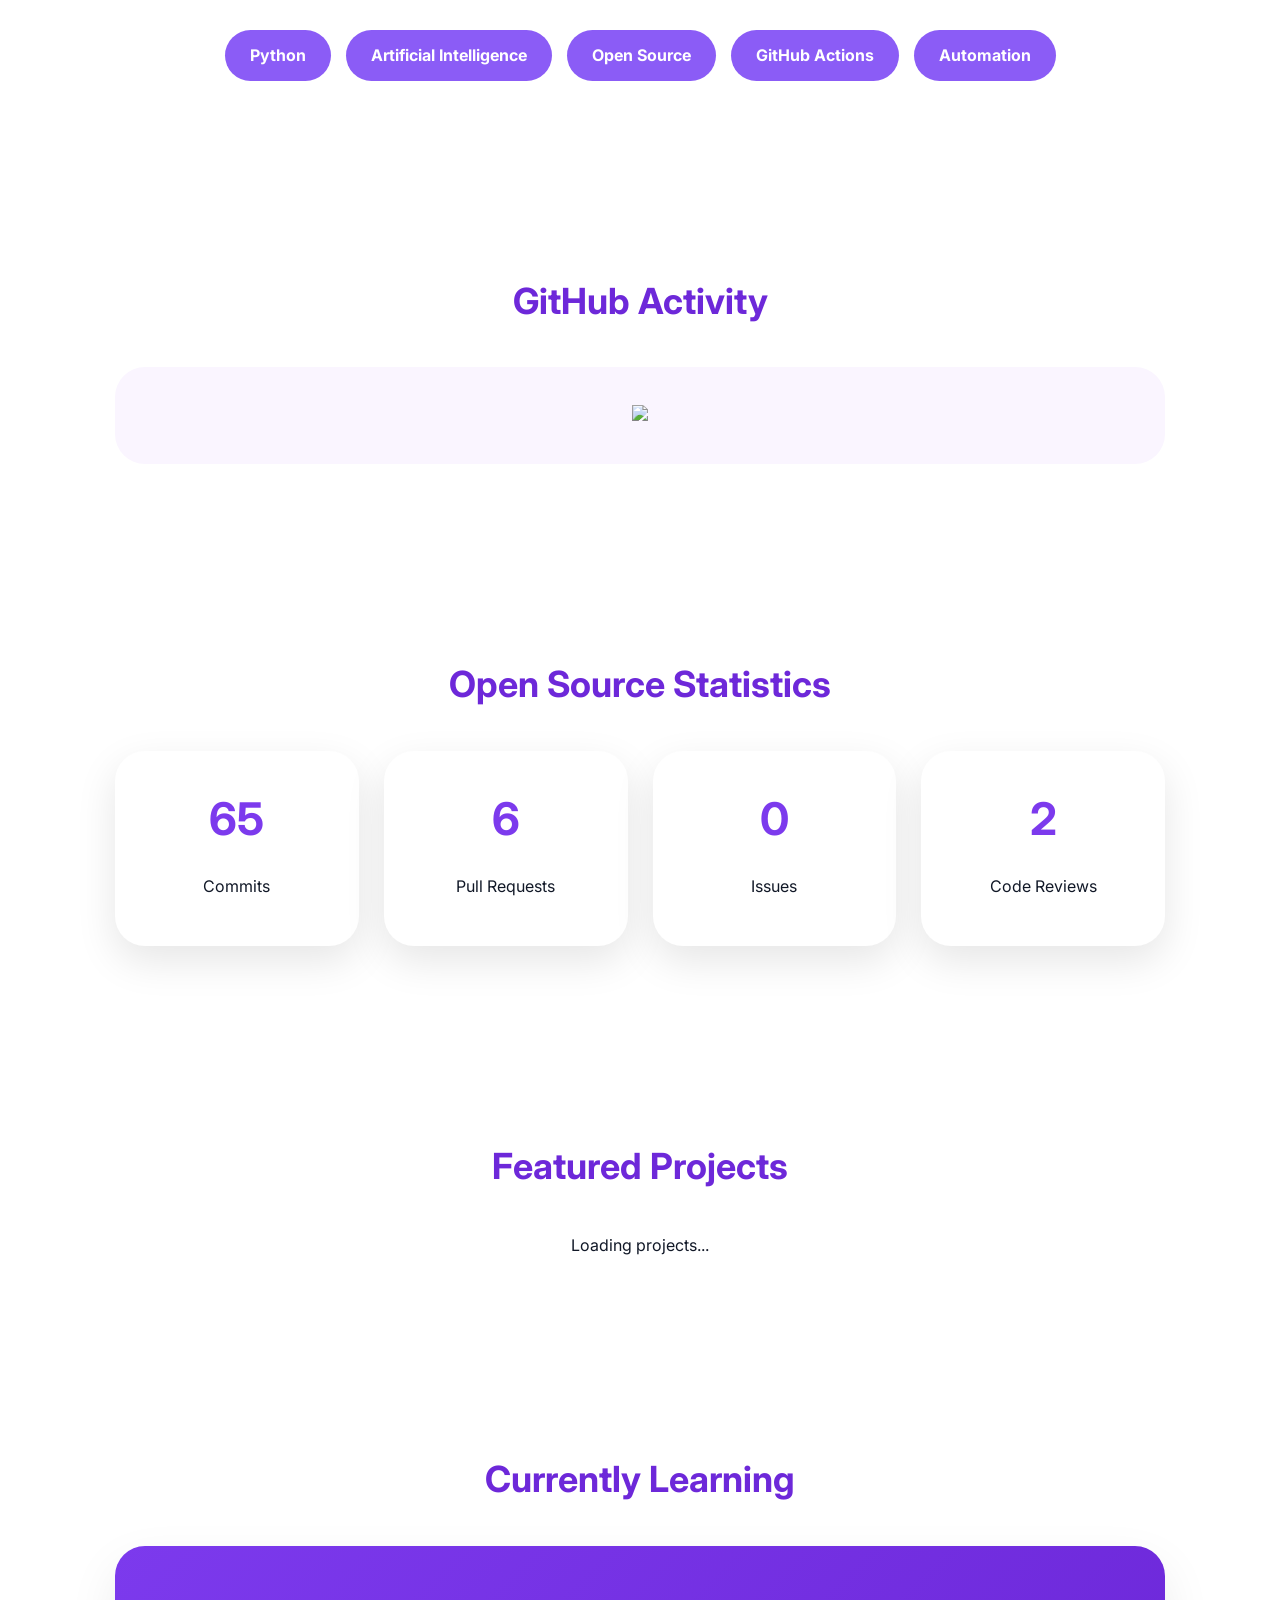
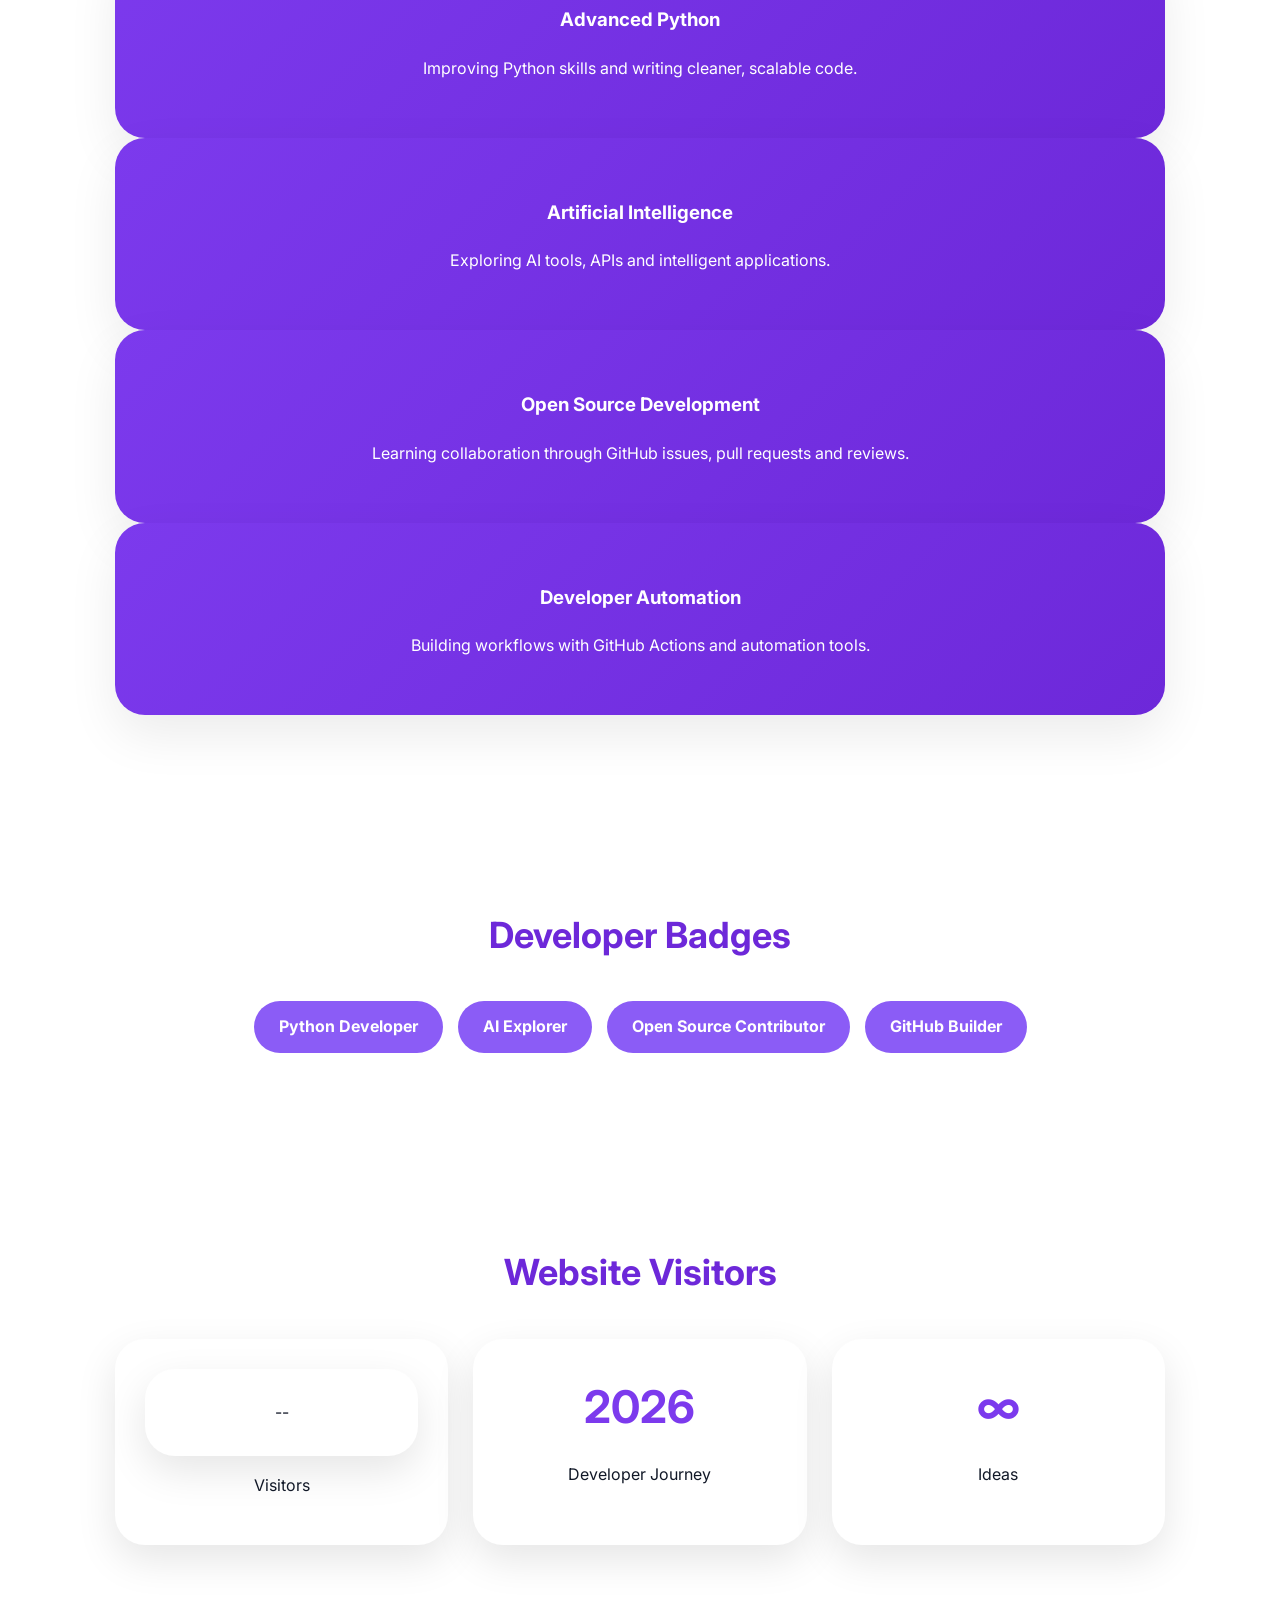
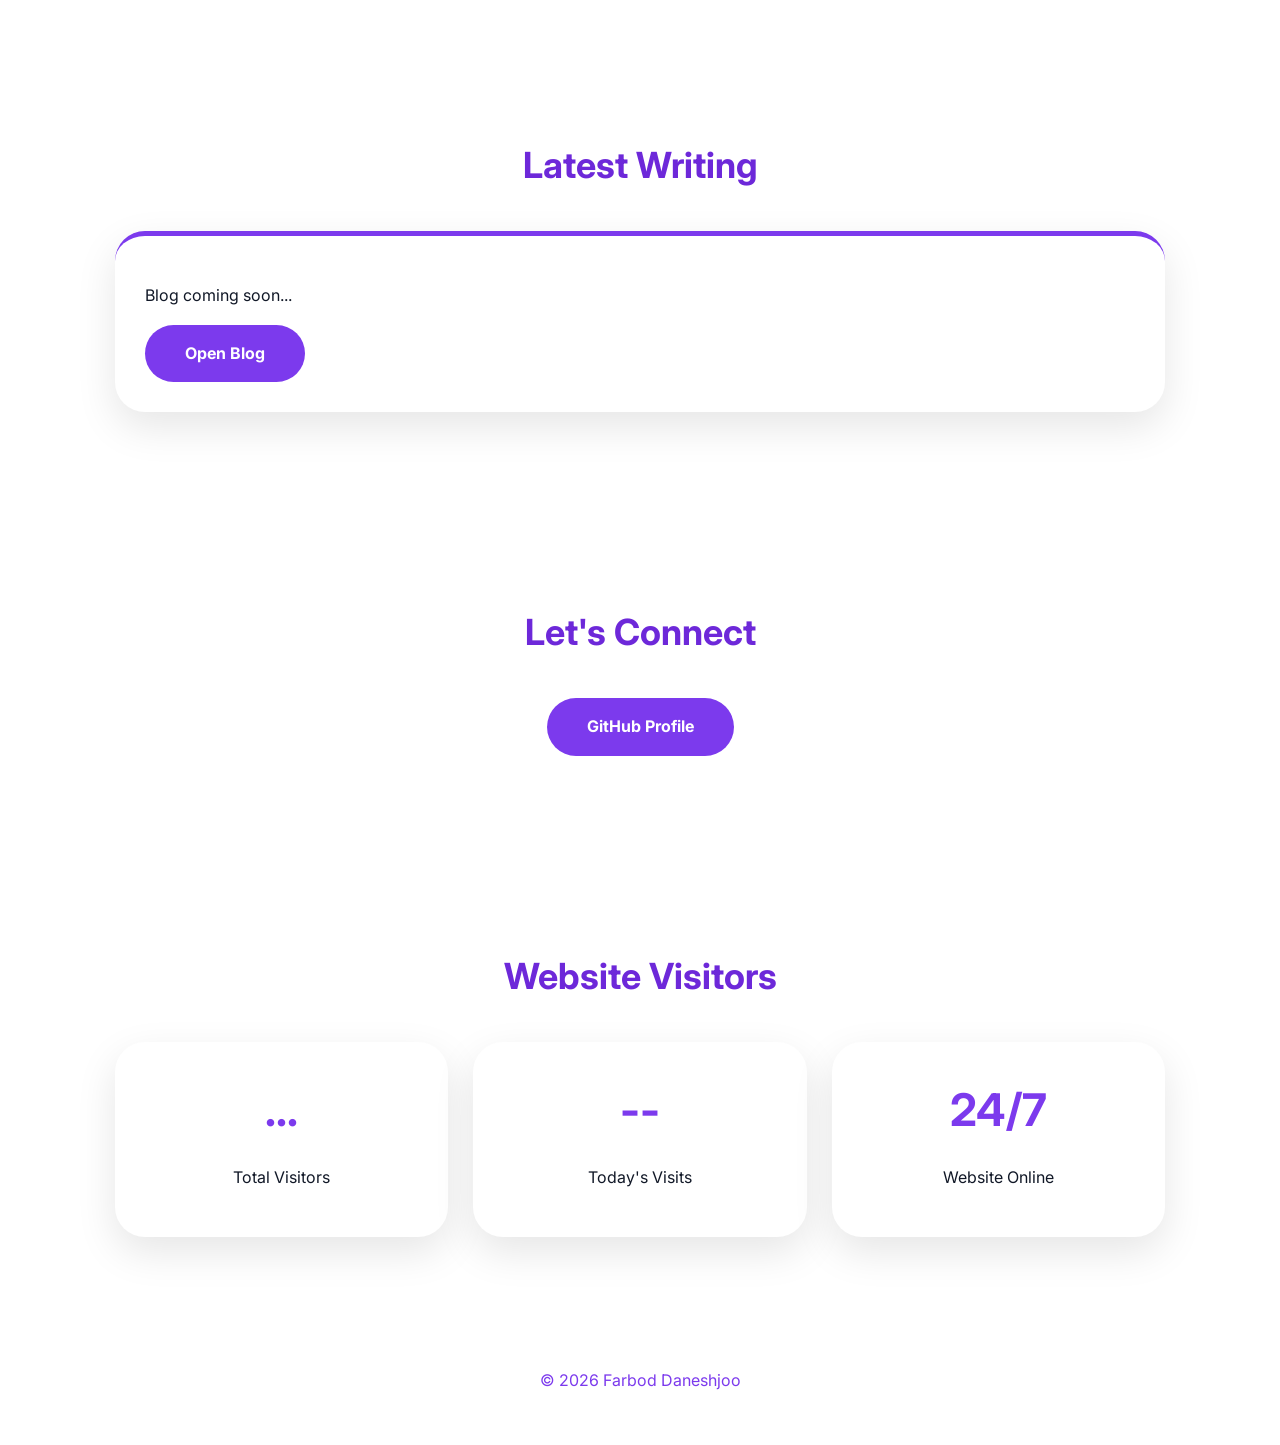
==== commit caeb3254: "Update index.html" ====
--- a/index.html
+++ b/index.html
@@ -775,11 +775,7 @@
 <div>
 
 
-<h3 id="visitor-count">
-
-0
-
-</h3>
+<div id="visitor-count"></div>
 
 
 <p>
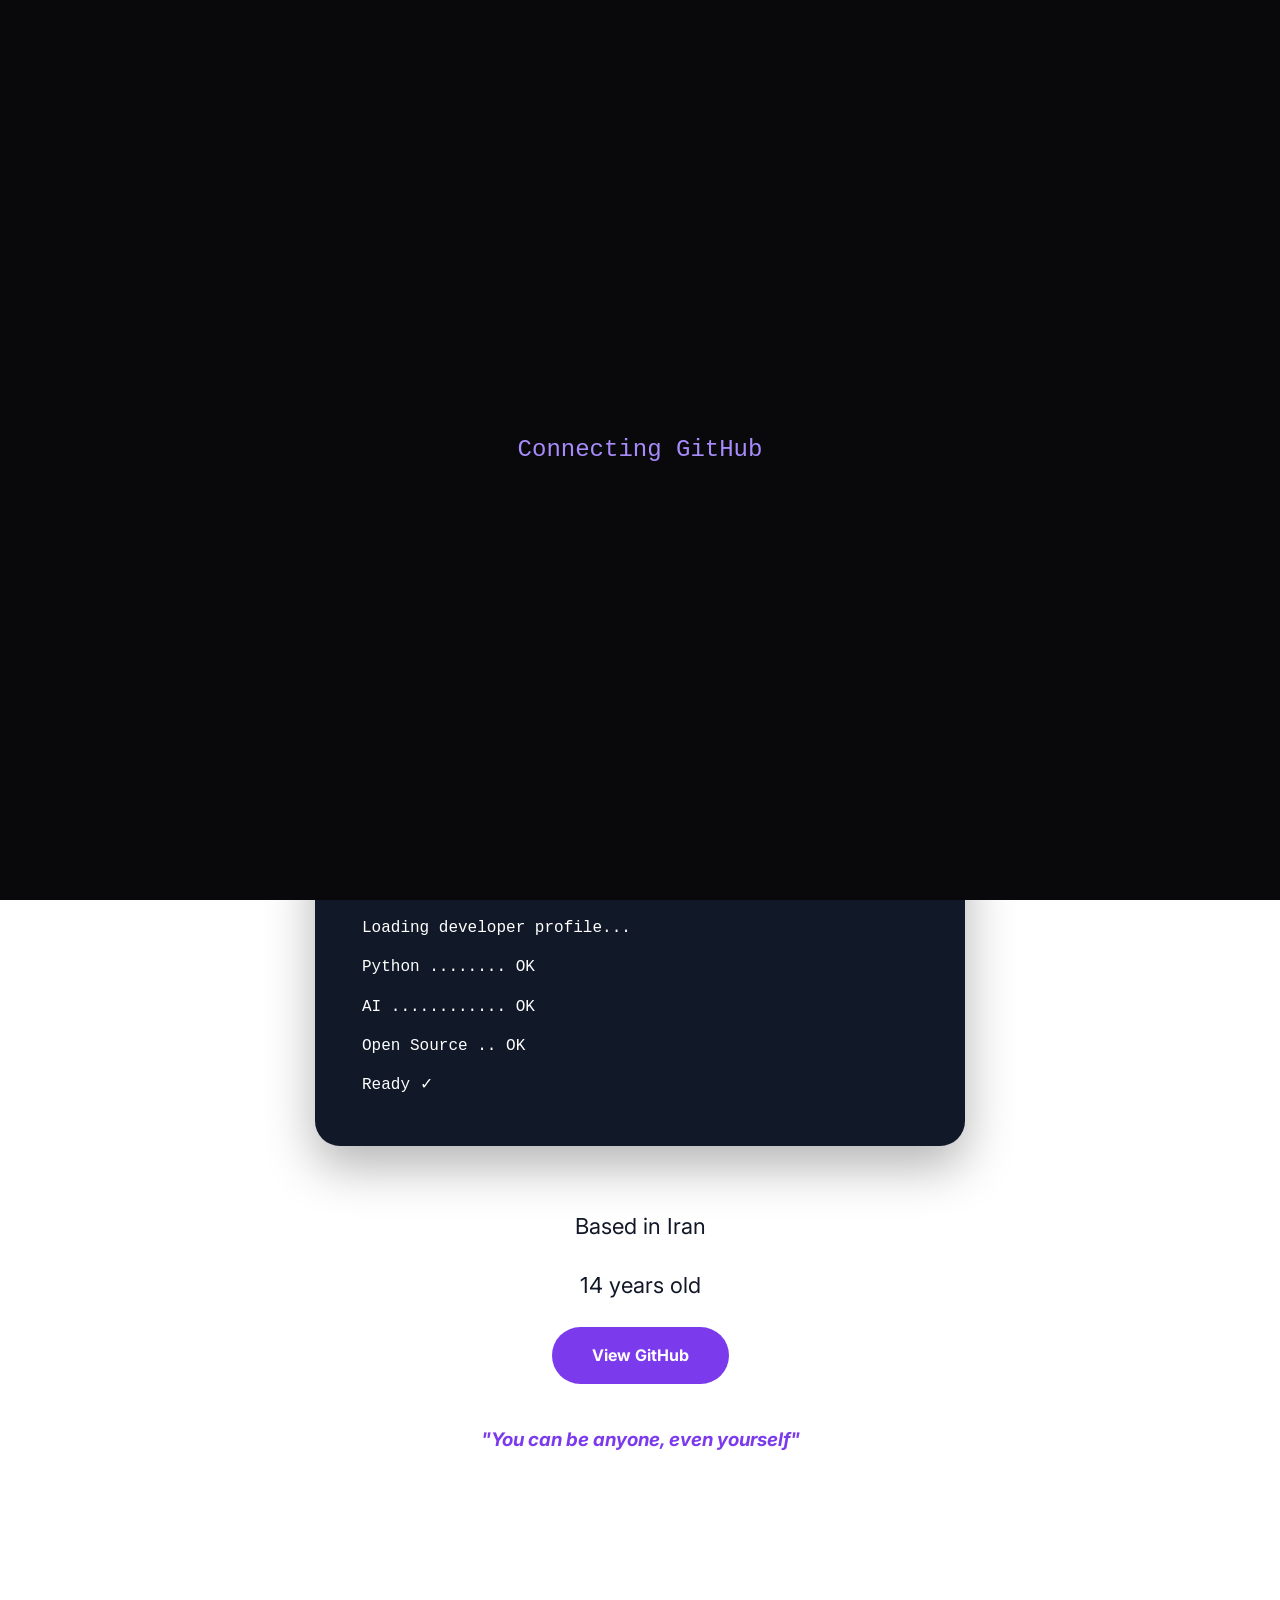
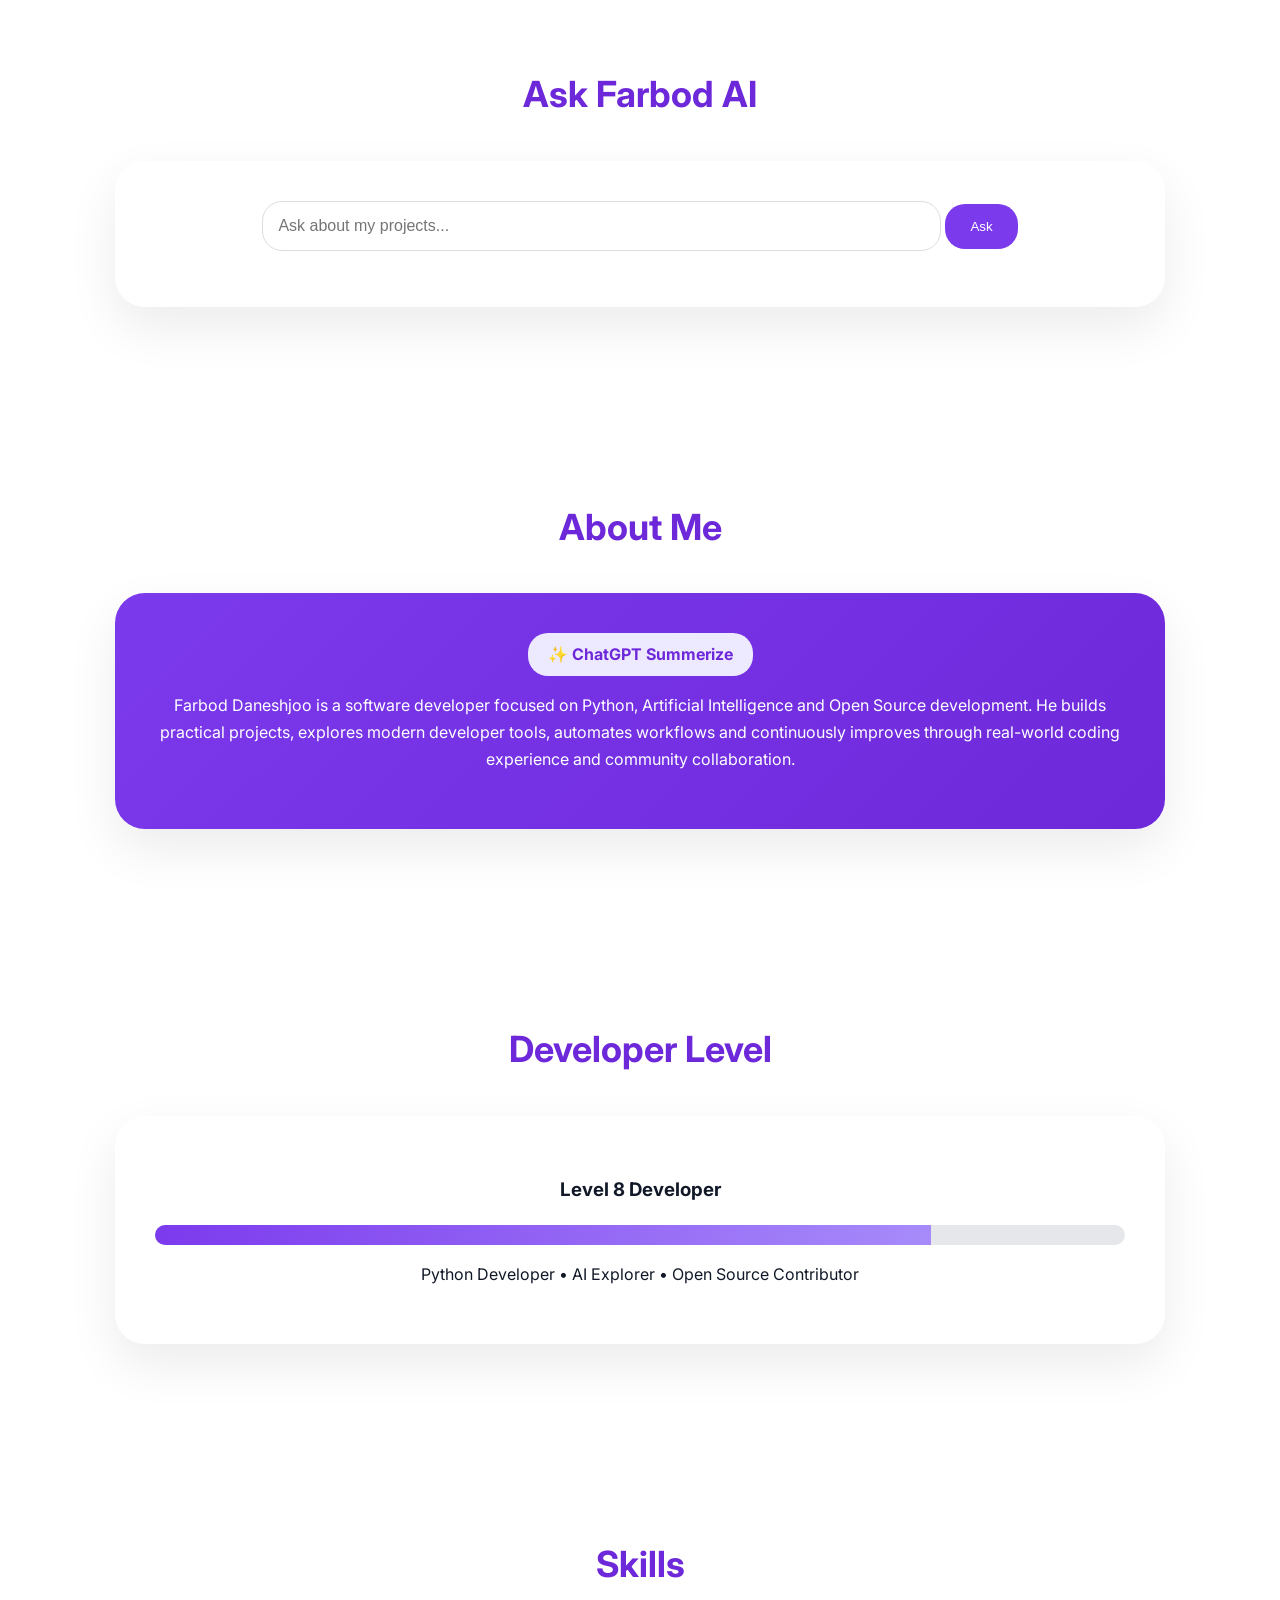
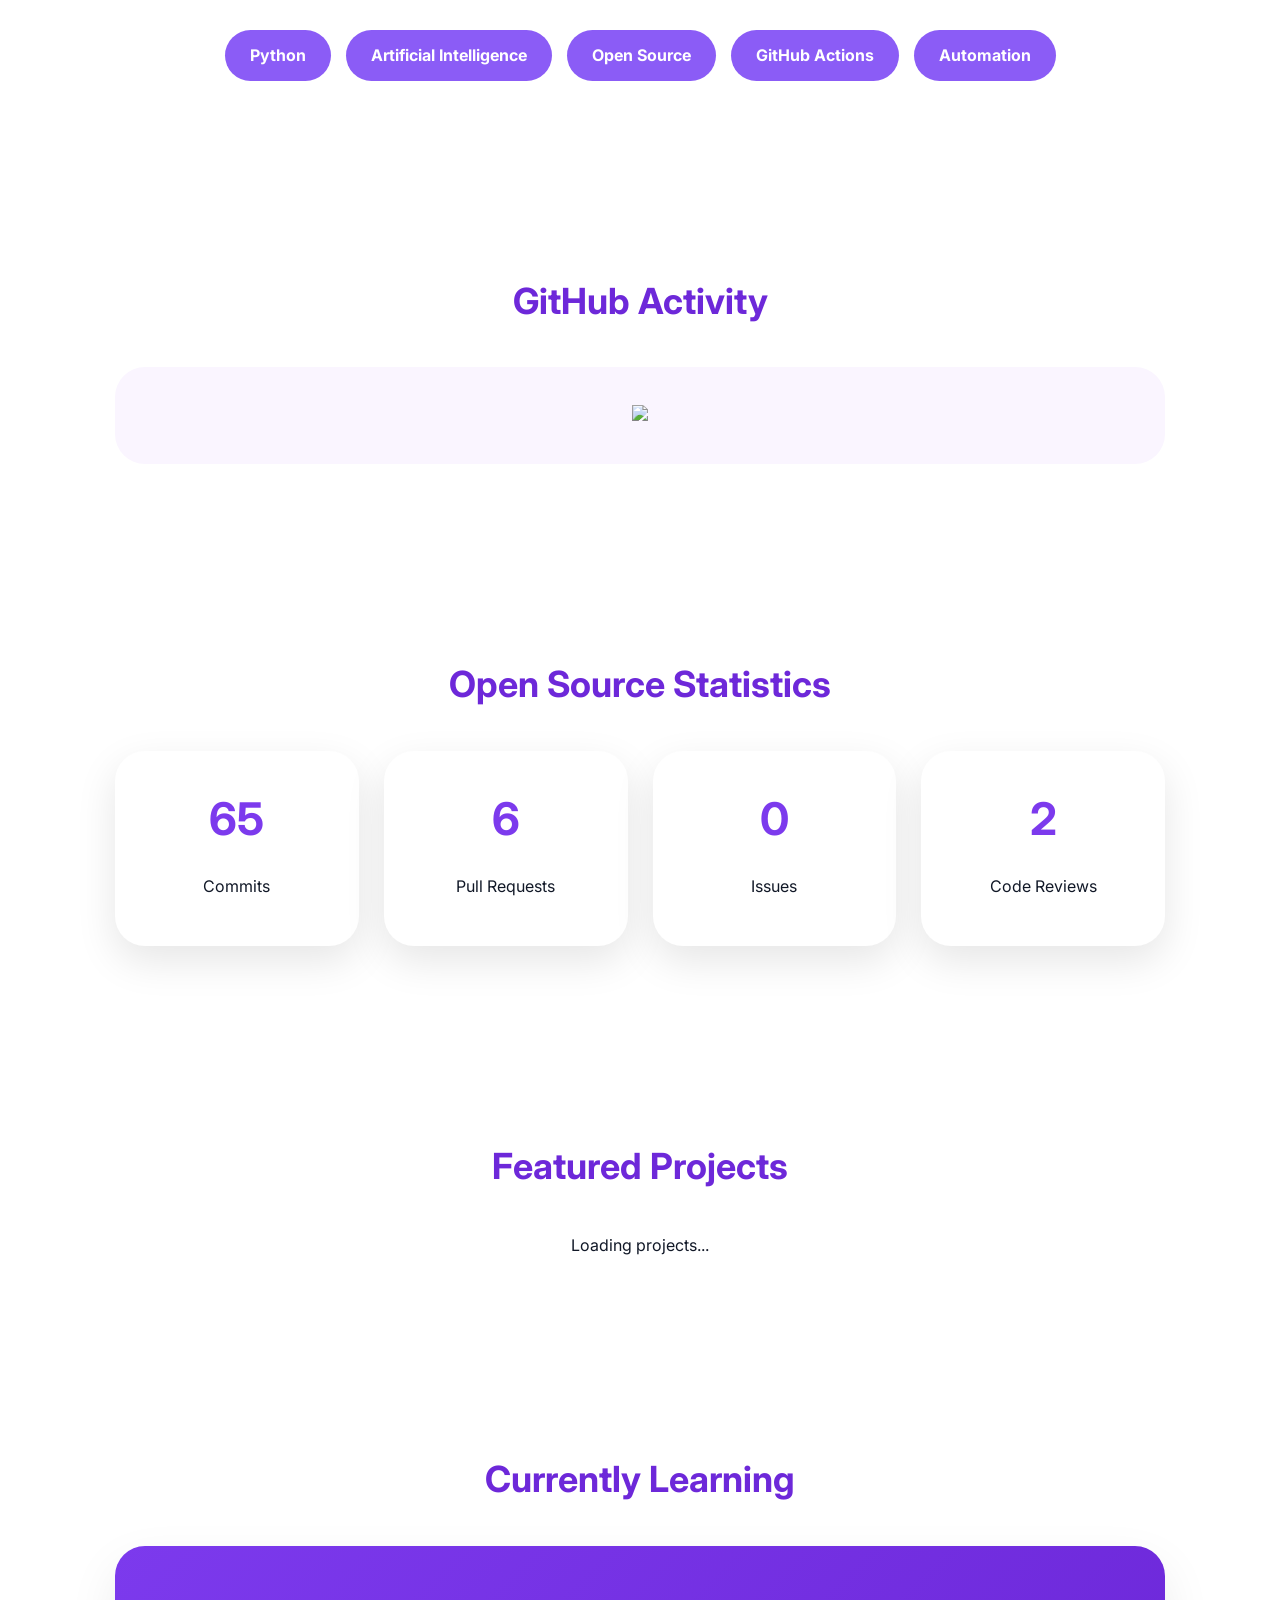
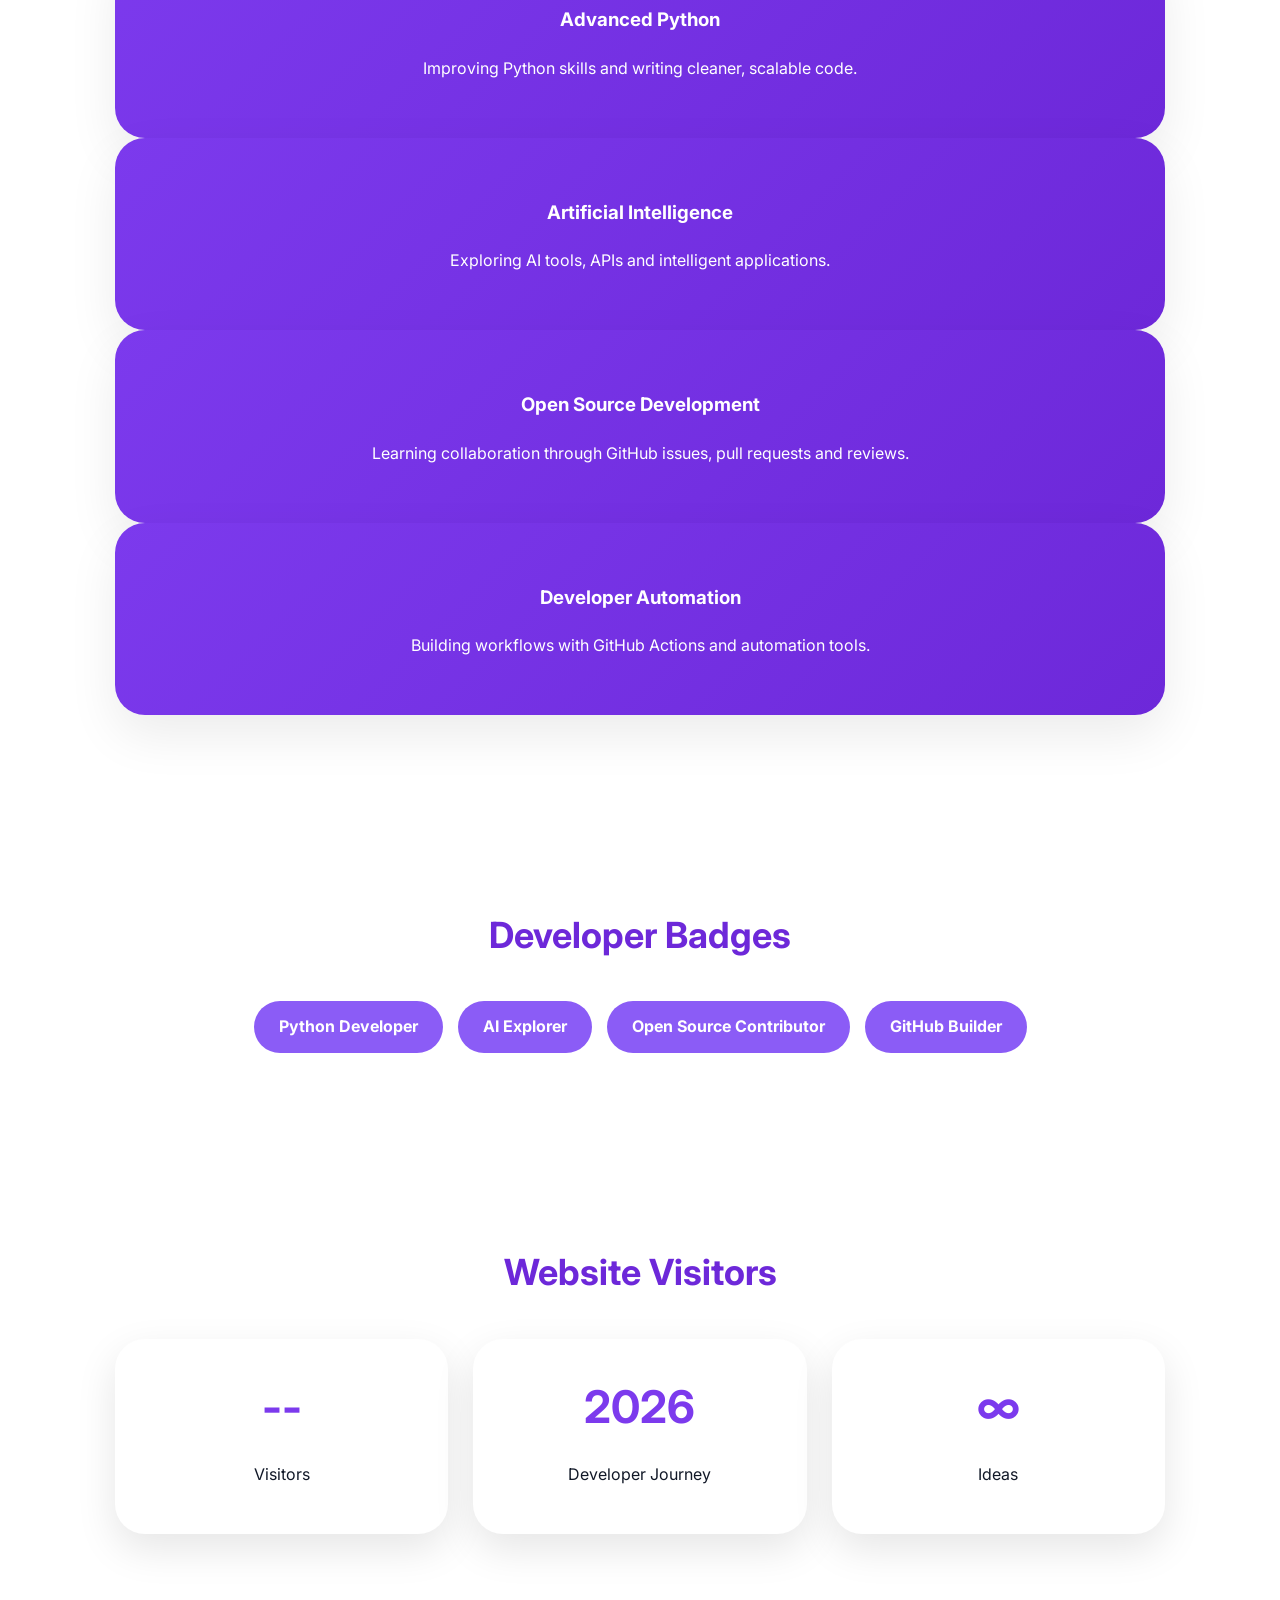
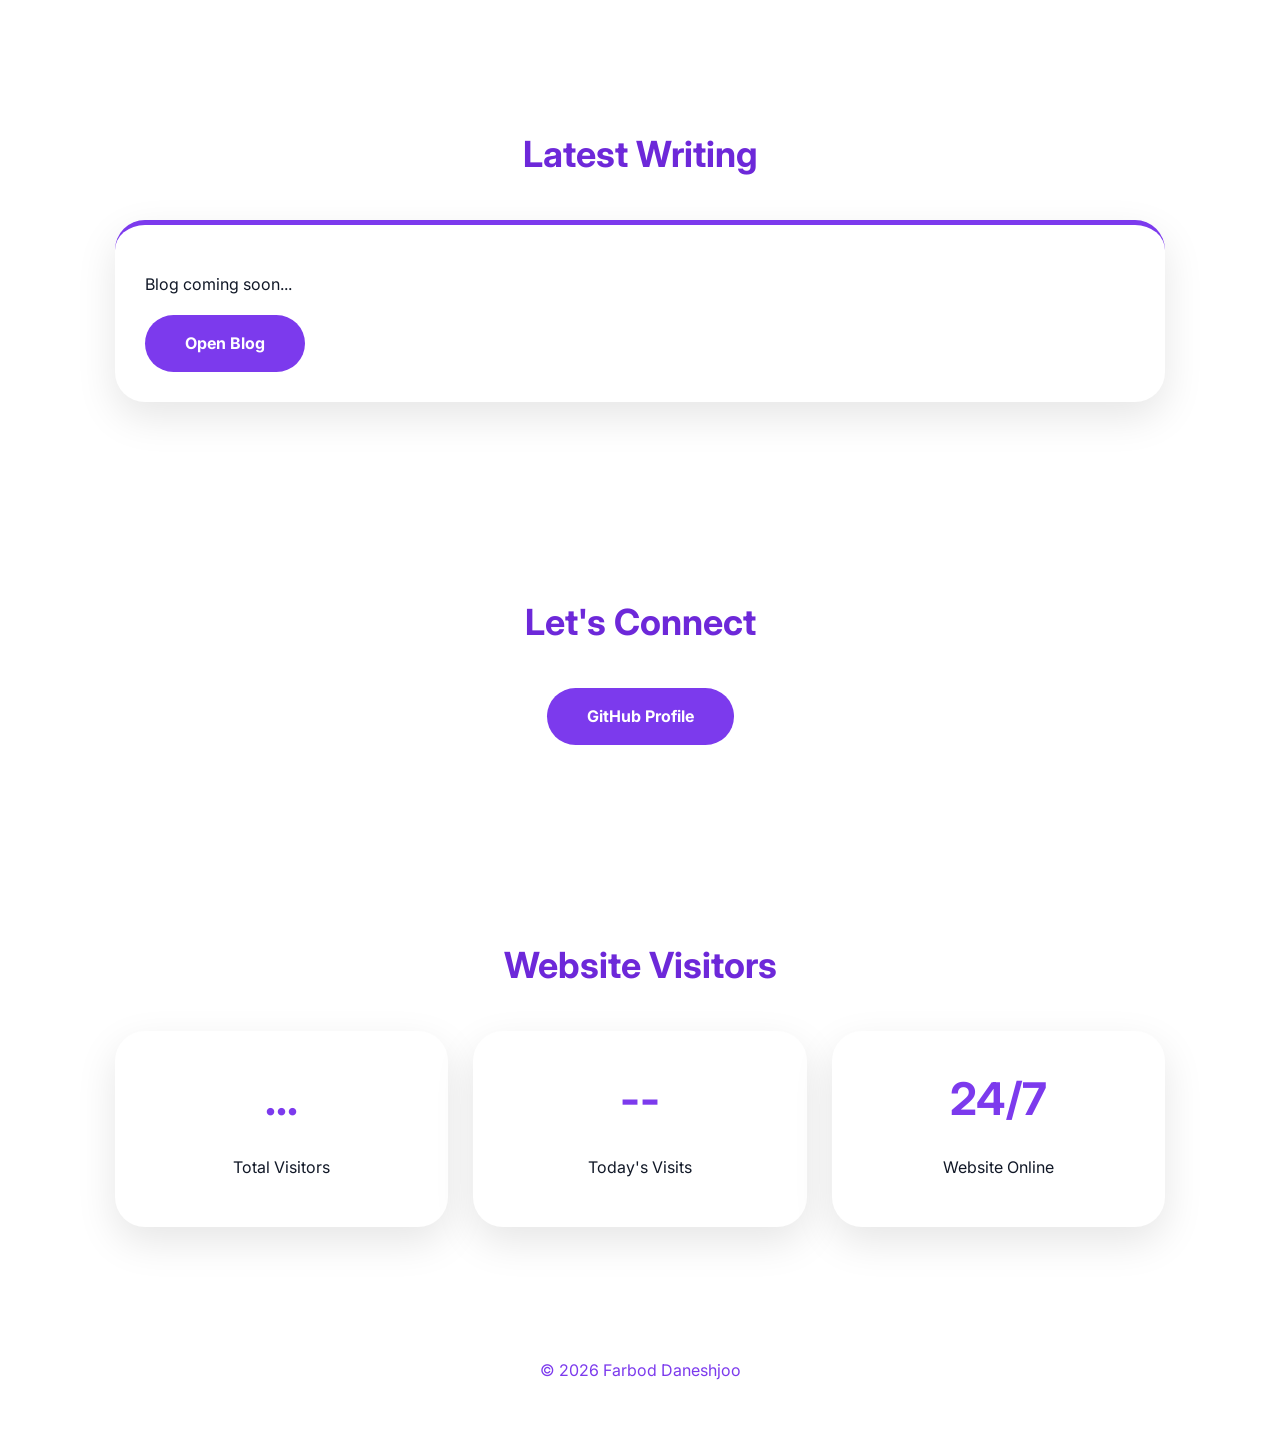
==== commit feee9b5c: "Update index.html" ====
--- a/index.html
+++ b/index.html
@@ -95,7 +95,7 @@
 
 <img
 
-src="images/profile.png"
+src="Images/profile.png"
 
 class="profile"
 
@@ -775,7 +775,7 @@
 <div>
 
 
-<div id="visitor-count"></div>
+<h3 id="visitor-count">Loading...</h3>
 
 
 <p>
@@ -980,14 +980,42 @@
 
 </footer>
 
-
-
-
-
-
-
 <script src="script.js"></script>
 
+<script
+data-goatcounter="https://farboddaneshjoo.goatcounter.com/count"
+src="https://gc.zgo.at/count.js">
+</script>
+
+<script>
+
+function waitCounter(){
+
+    if(window.goatcounter && window.goatcounter.visit_count){
+
+        window.goatcounter.visit_count({
+
+            append:"#visitor-count",
+
+            path:"TOTAL",
+
+            type:"html",
+
+            no_branding:true
+
+        });
+
+    }else{
+
+        setTimeout(waitCounter,100);
+
+    }
+
+}
+
+waitCounter();
+
+</script>
 
 </body>
 
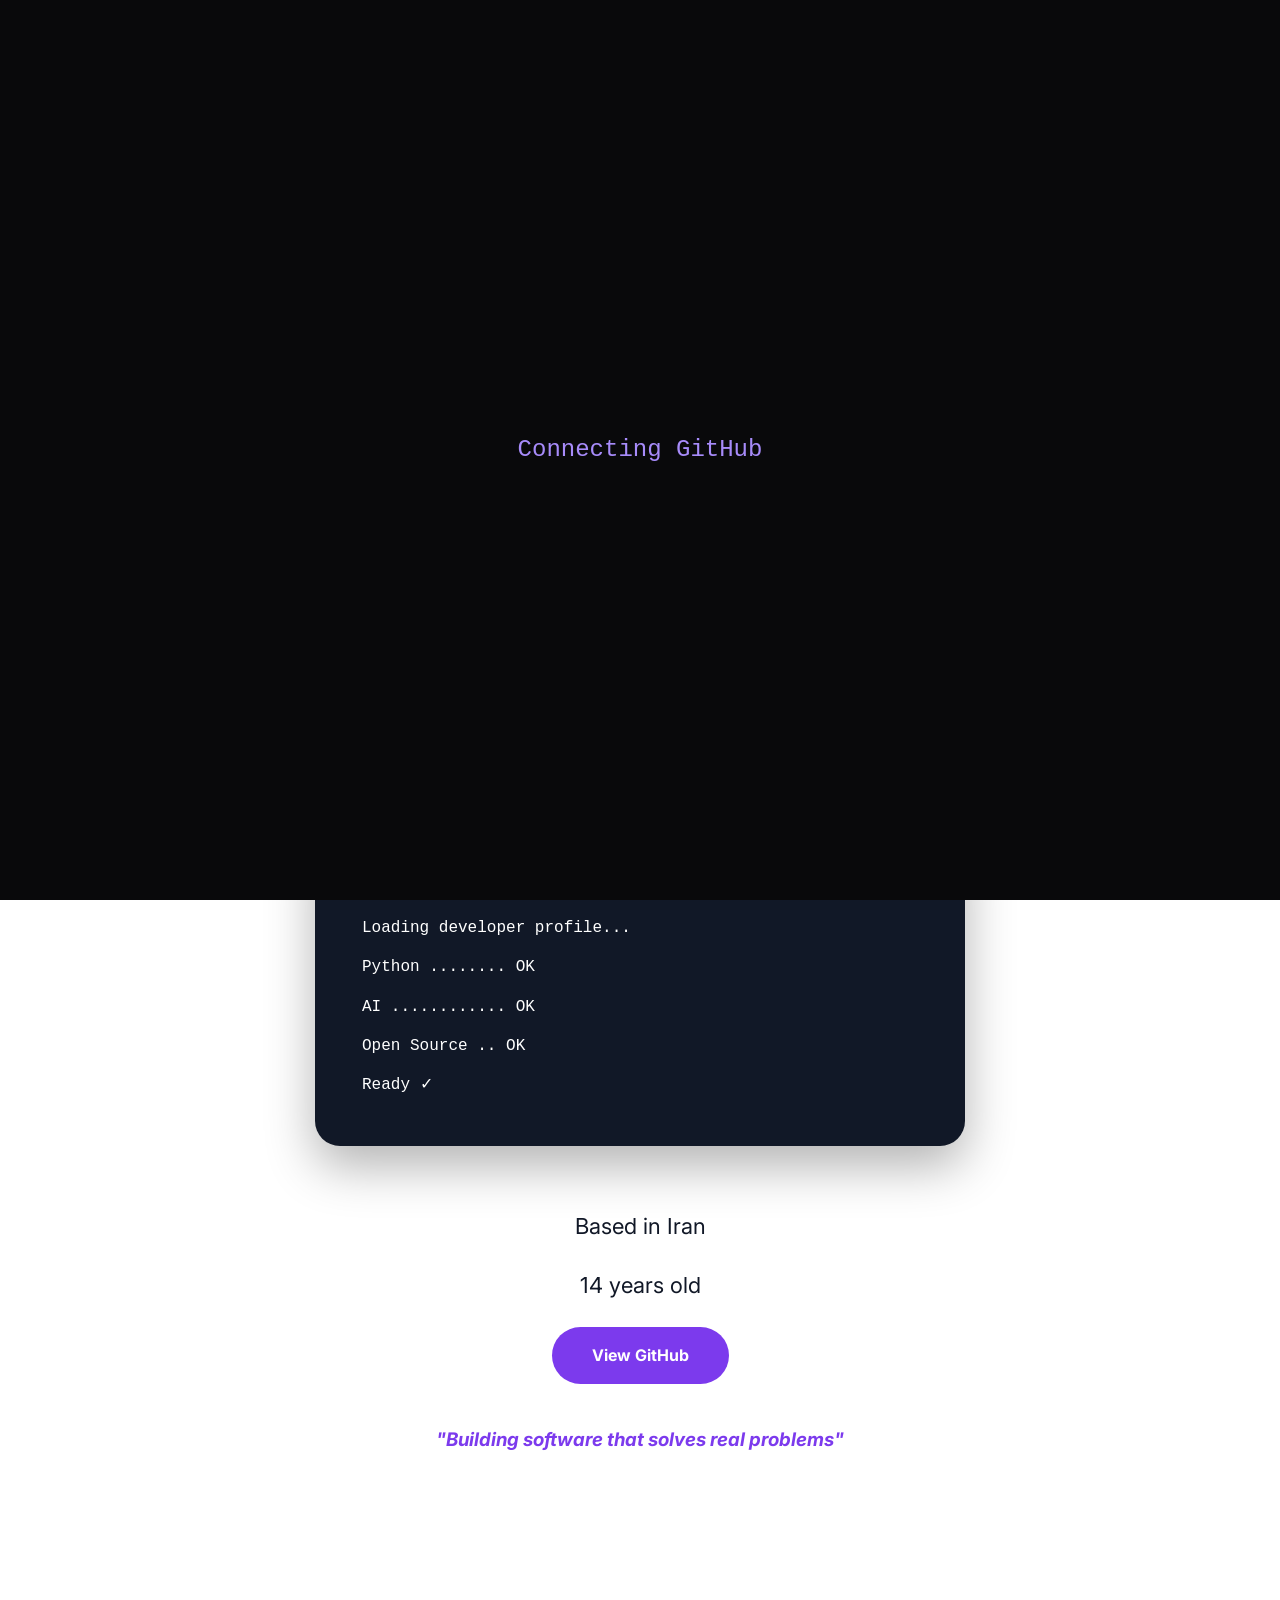
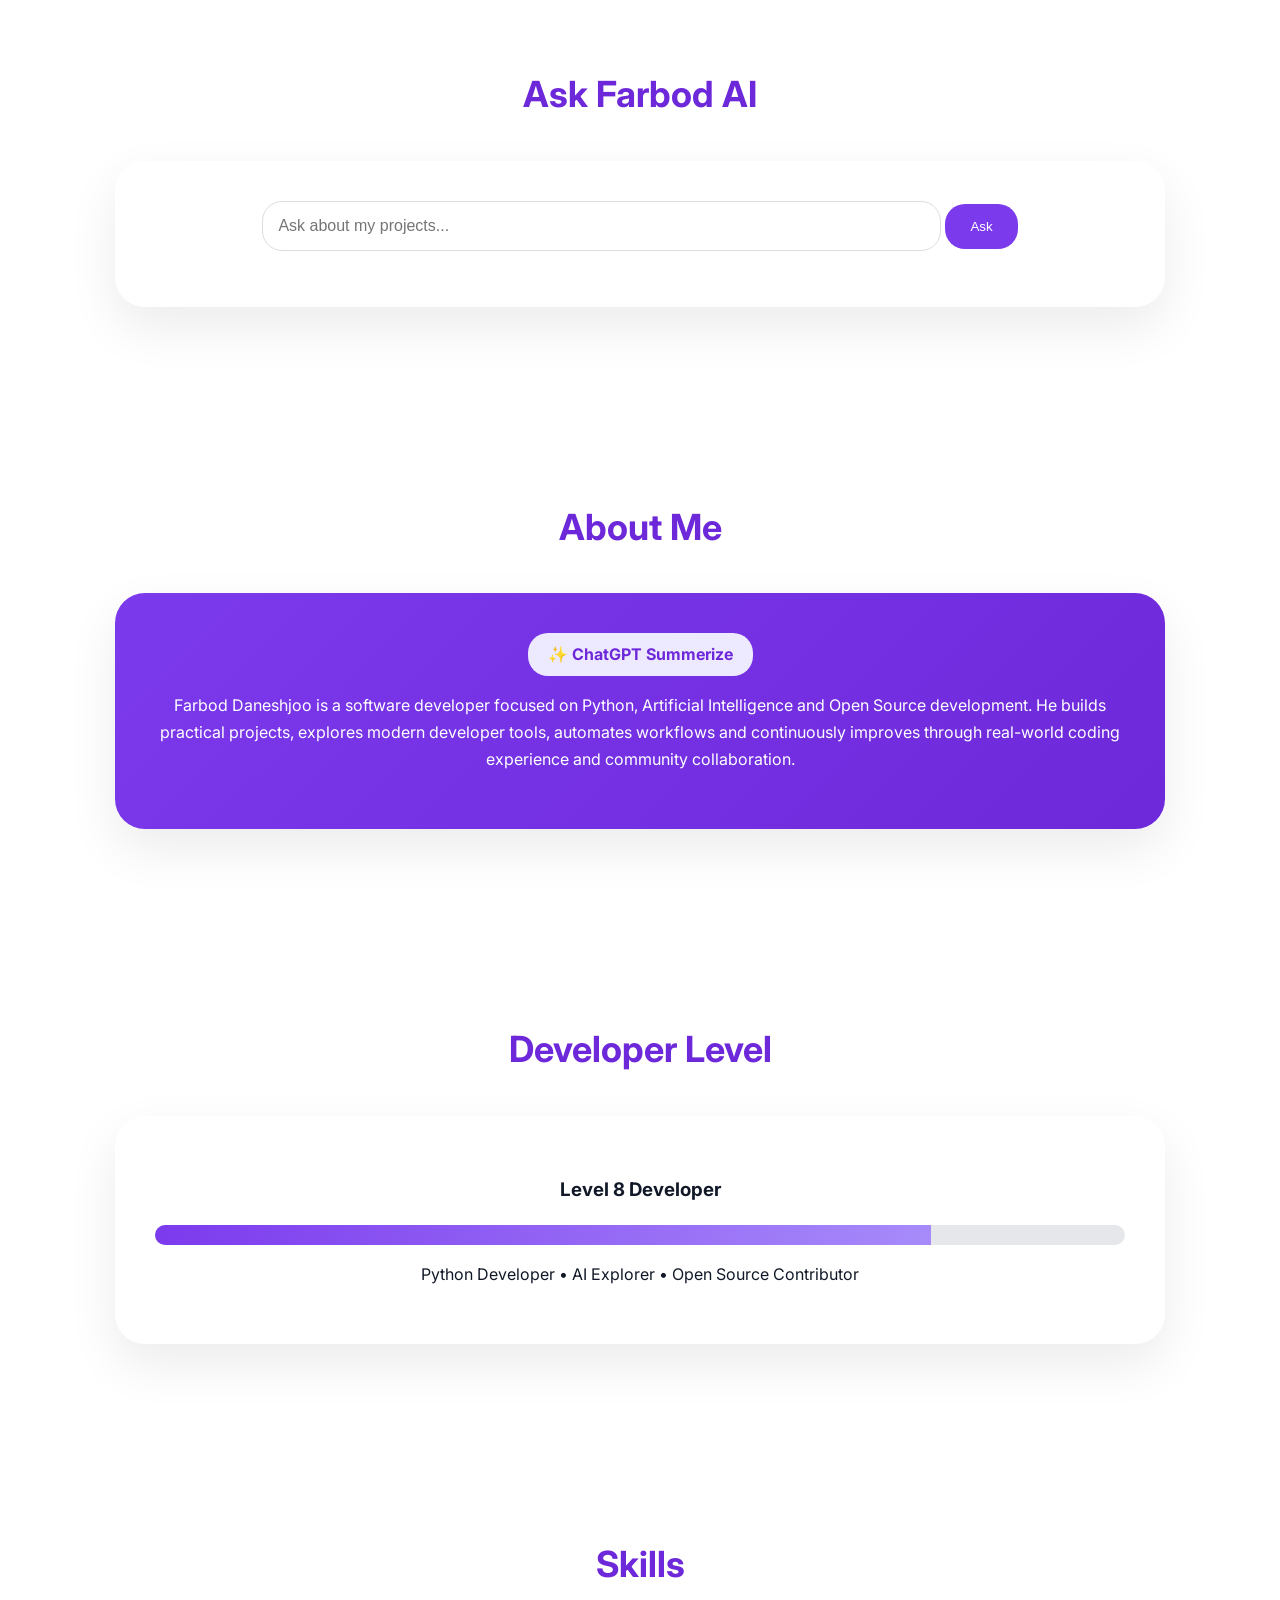
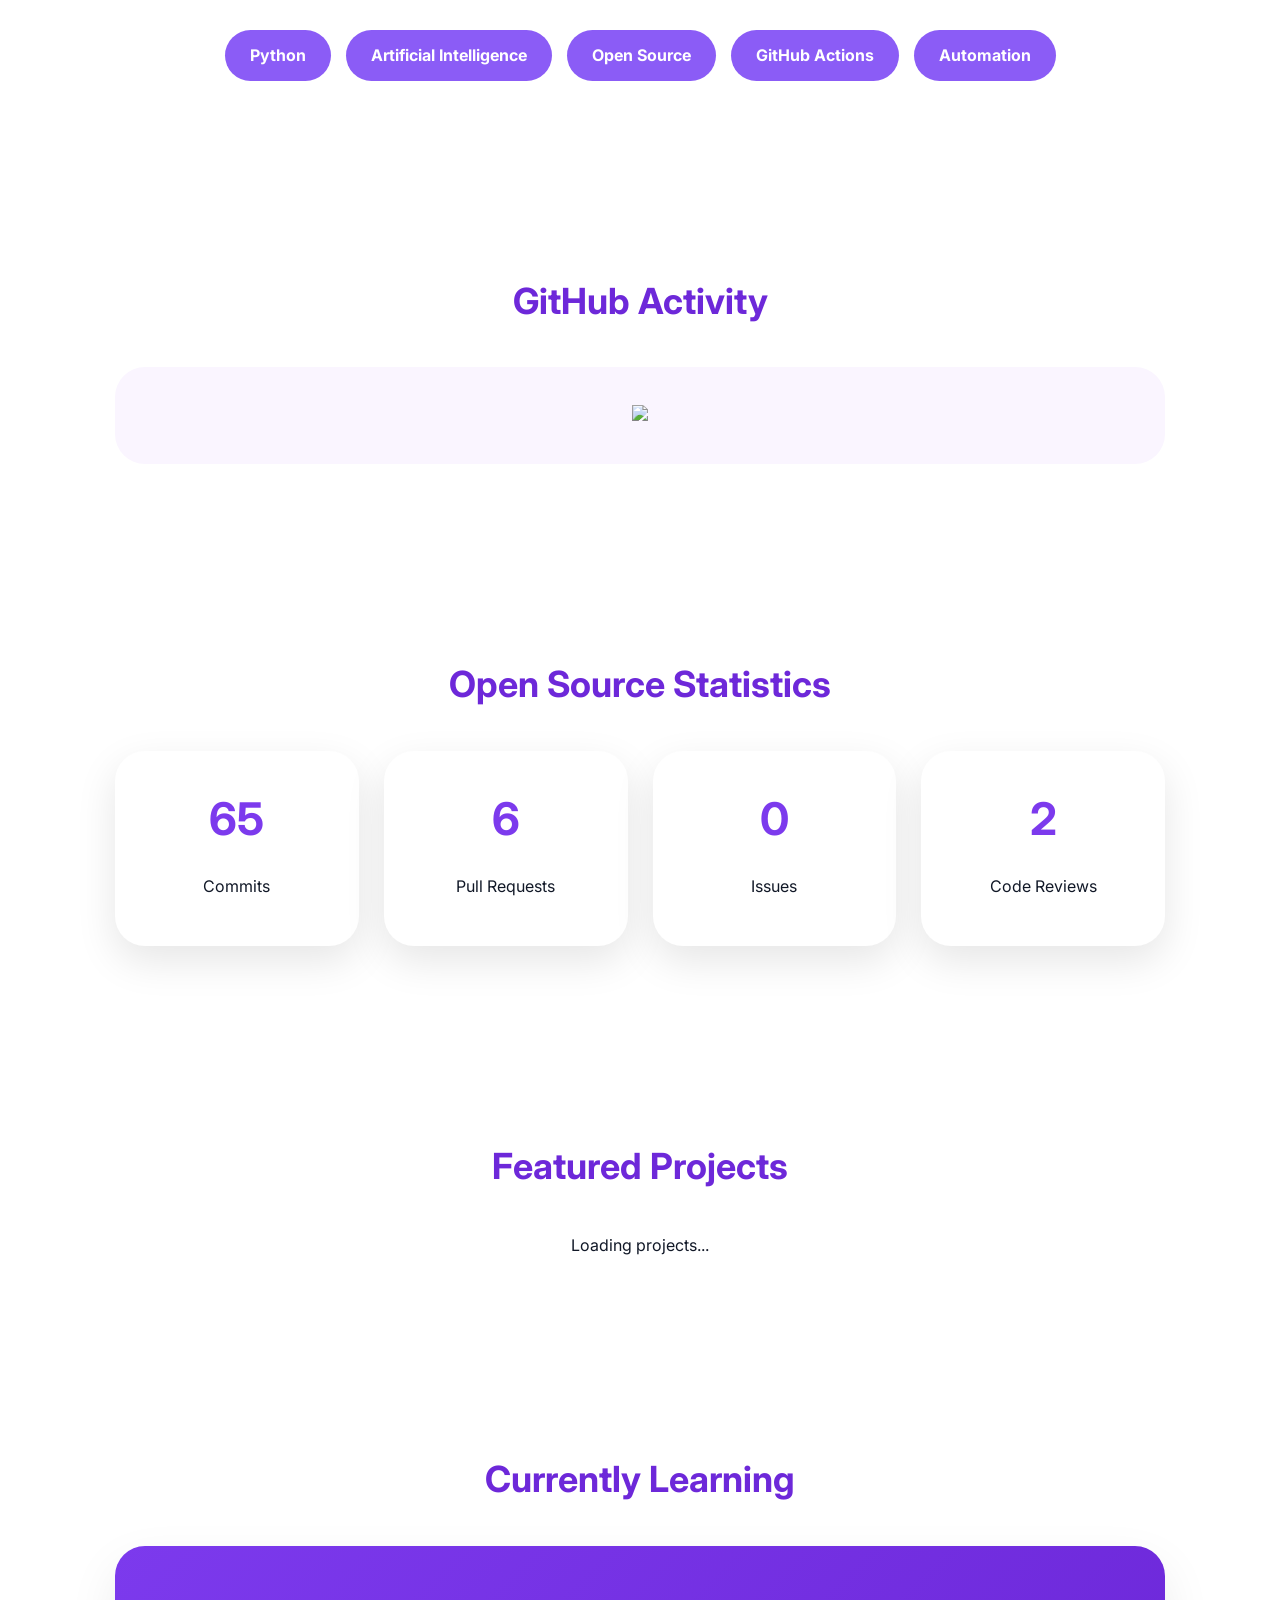
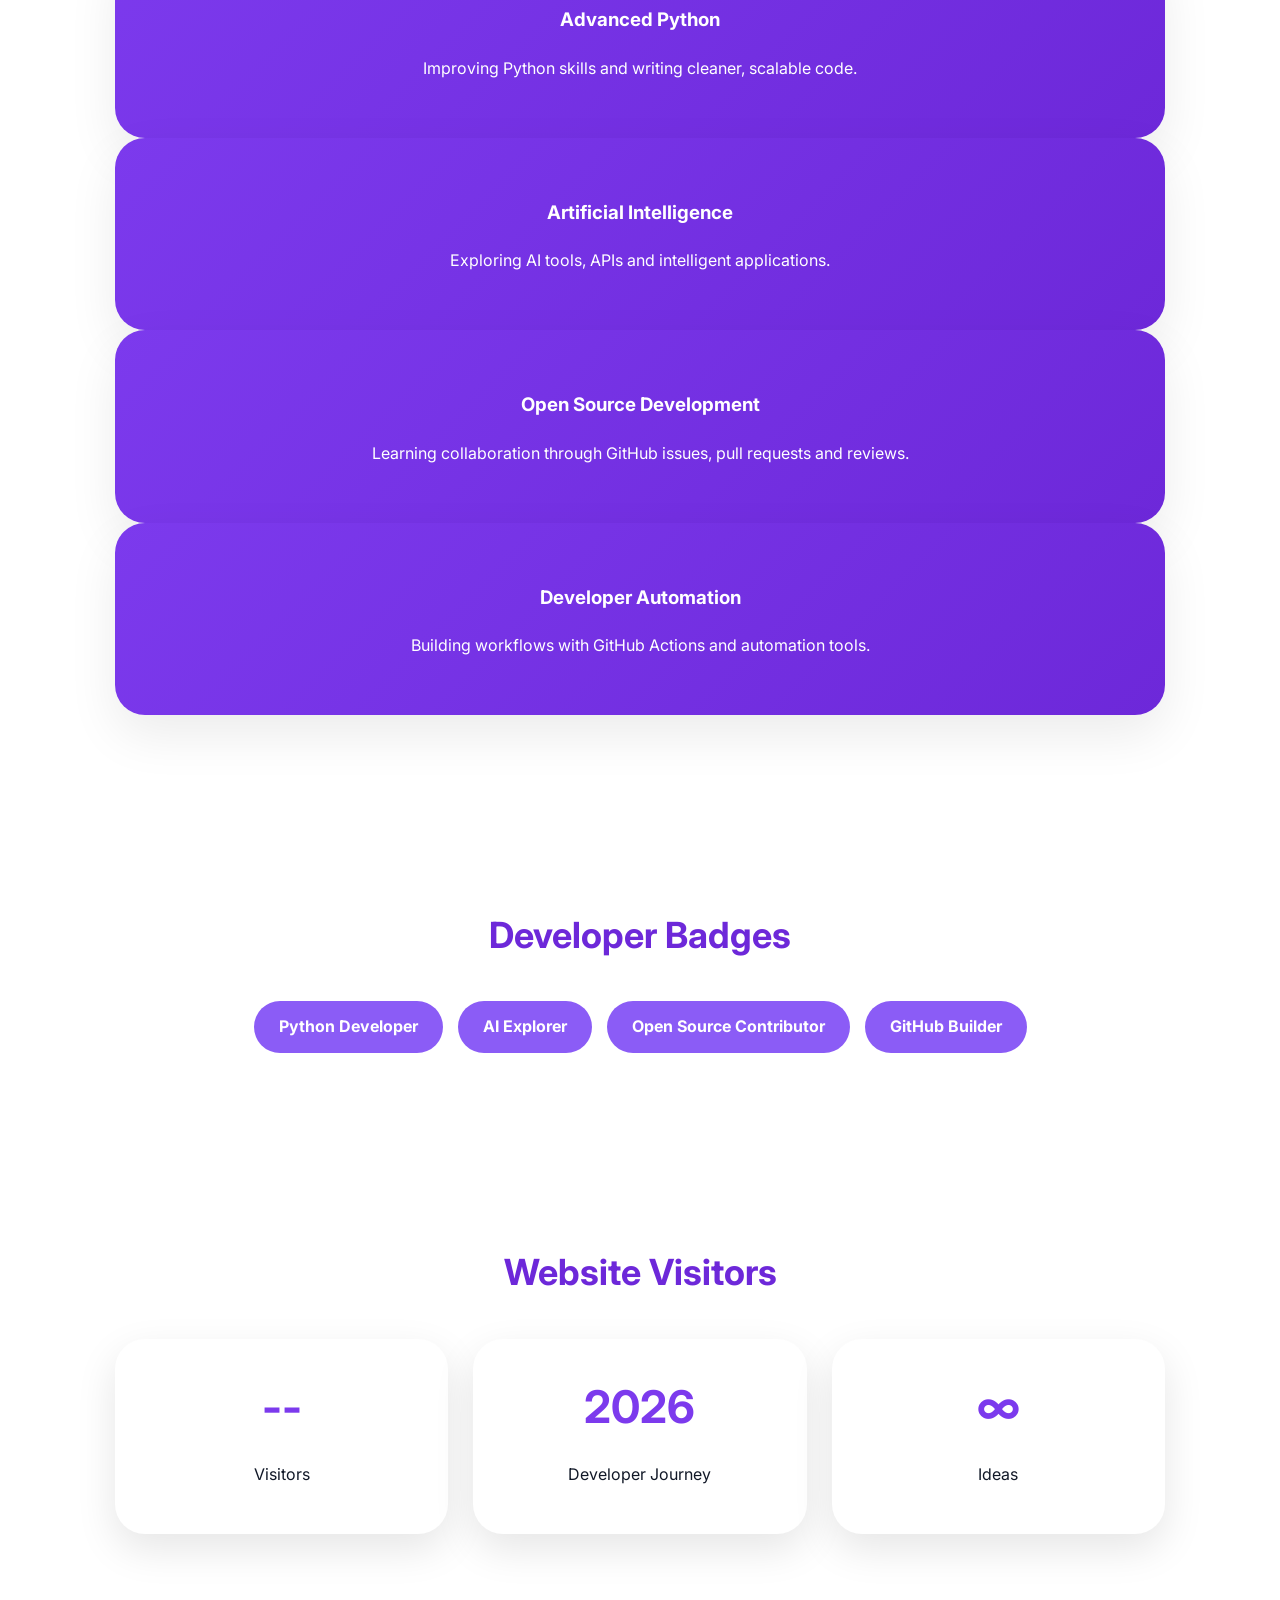
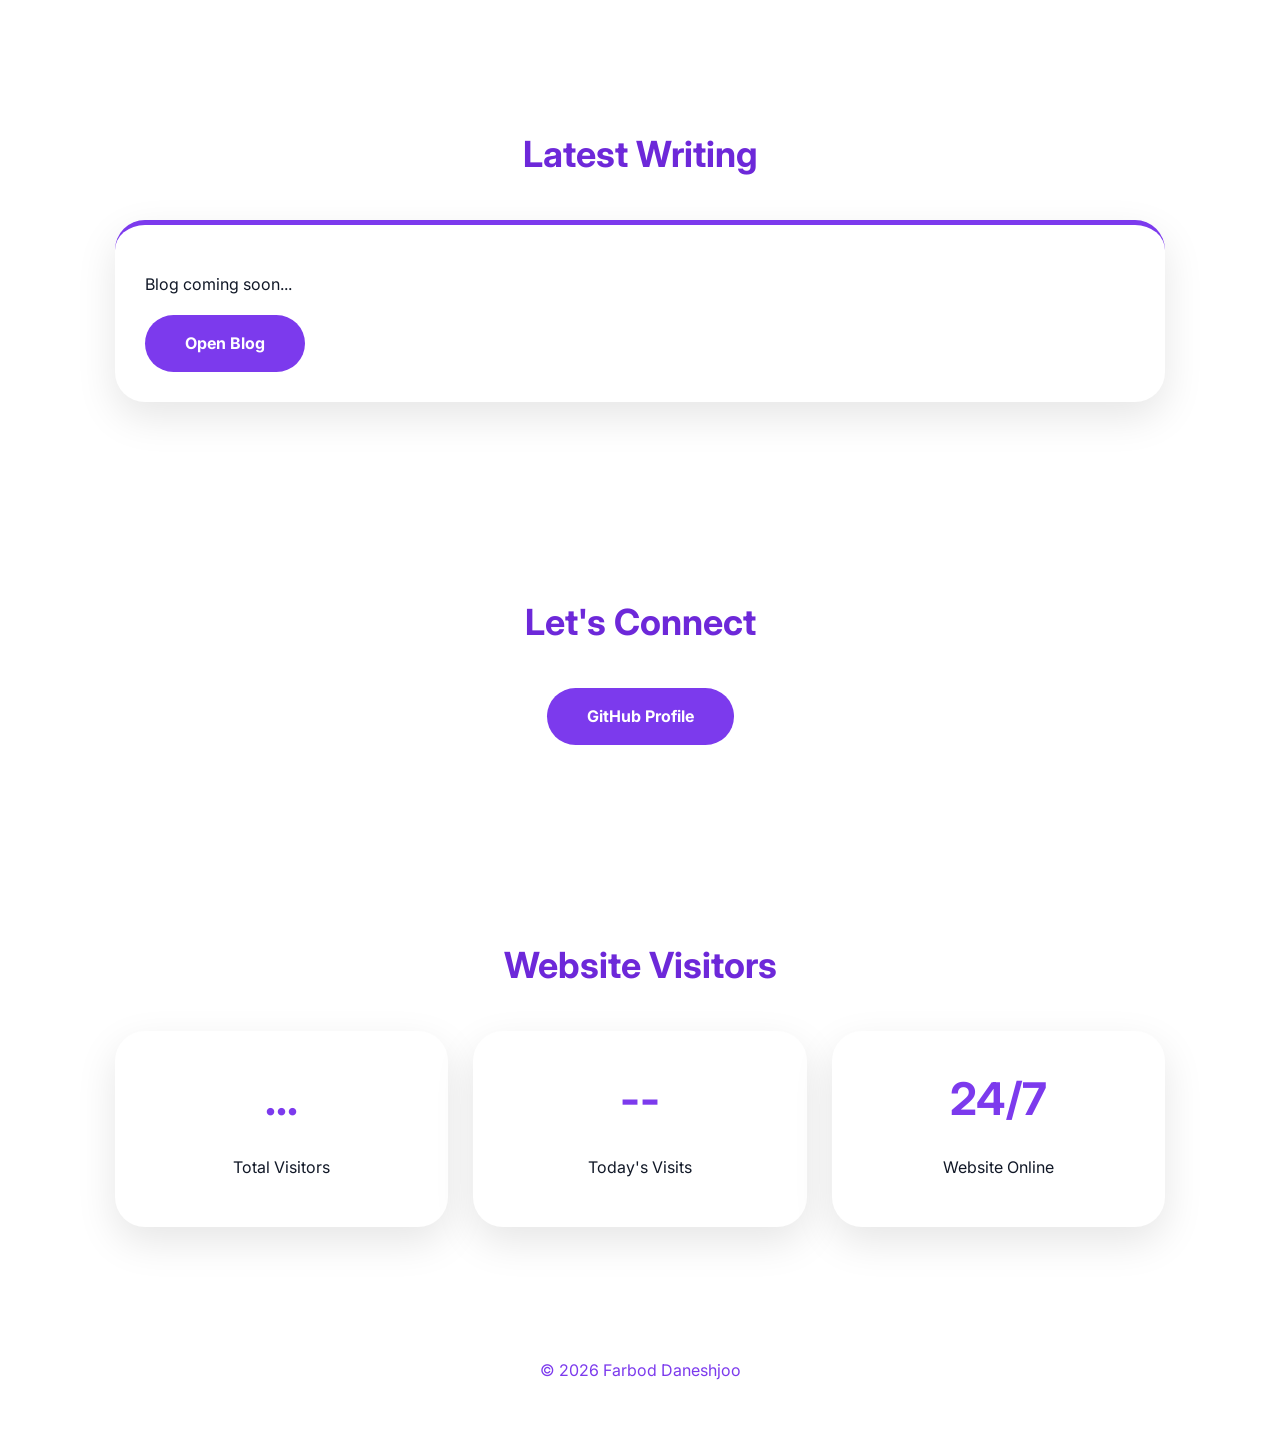
==== commit ae053cc2: "Update index.html" ====
--- a/index.html
+++ b/index.html
@@ -231,8 +231,7 @@
 
 <h3 class="motto">
 
-"You can be anyone, 
-  even yourself"
+"Building software that solves real problems"
 
 </h3>
 
